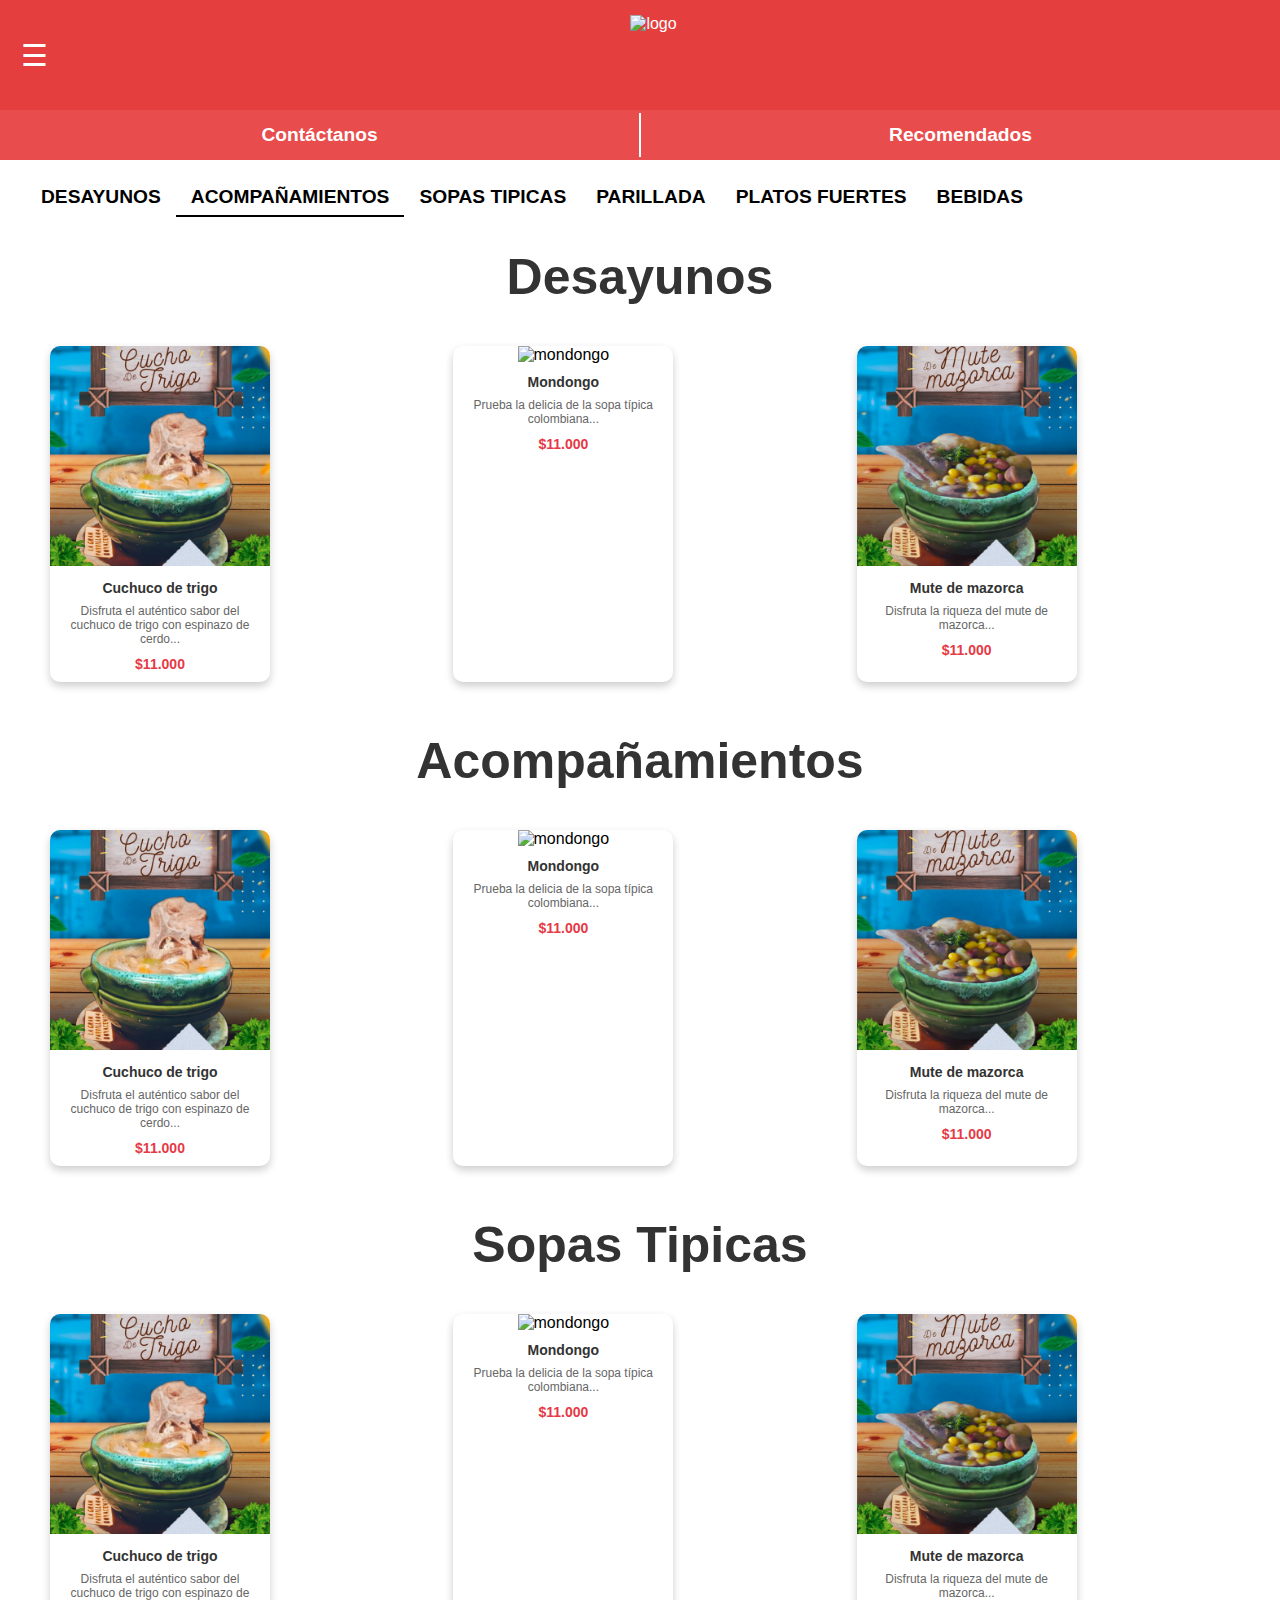
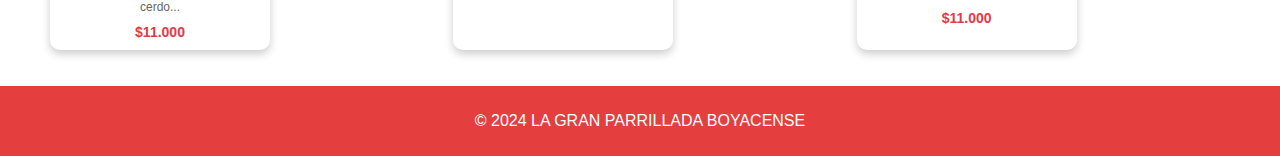
==== web menu lgpb/index.html @ fb1a9558 "Add files via upload" ====
<!DOCTYPE html>
<html lang="es">
<head>
    <meta charset="UTF-8">
    <meta name="viewport" content="width=device-width, initial-scale=1.0">
    <title>Menú LGPB</title>
    <link rel="icon" href="imagenes/fabicon.png" type="image/x-icon">
    <link rel="stylesheet" href="styles.css">
</head>
<body>

    <!-- Barra de Navegación -->
    <header>
        <nav class="navbar">
            <div class="container">
                <span class="open-menu" onclick="openNav(event)">&#x2630;</span> <!-- Icono de menú lateral -->
                <div class="logo">
                    <img src="imagenes/logo.png" alt="logo" class="logo-img">
                </div>
            </div>
        </nav>
    </header>

    <!-- Menú lateral -->
    <div id="sidebar" class="sidebar">
        <div class="logo-sidebar">
            <img src="imagenes/logo.png" alt="logo" class="logo-sidebar-img">
        </div>

        <!-- Sección de Links -->
        <div class="links-title">Links</div>
        <ul>
            <li><a href="https://maps.app.goo.gl/8dfov1Yu1R7SSENu6" target="_blank">Dónde estamos</a></li>
            <li><a href="https://www.facebook.com/lagranparrilladaboyacense/?locale=es_LA" target="_blank">Facebook</a></li>
            <li><a href="https://www.instagram.com/lagranparrilladaboyacense?igsh=b2Y5ankzb2hreWU1" target="_blank">Instagram</a></li>
        </ul>
    </div>

    <!-- Sección de Enlaces: Contáctanos y Recomendados -->
    <section class="menu-links">
        <a href="javascript:void(0)" class="menu-button" id="openContact">Contáctanos</a>
        <a href="javascript:void(0)" class="menu-button" id="openRecomendados">Recomendados</a>
    </section>

    <!-- Menú principal -->
    <main class="content">
        <div id="menu-content-principal">
            <!-- menú scrollable -->
            <div class="menu-principal">
                <div class="scrollable-menu">
                    <ul class="menu-container2">
                        <li><a href="#desayunos" class="menu-item active">Desayunos</a></li>
                        <li><a href="#acompañamientos" class="menu-item">Acompañamientos</a></li>
                        <li><a href="#sopas" class="menu-item">Sopas Tipicas</a></li>
                        <li><a href="#parrillada" class="menu-item">Parillada</a></li>
                        <li><a href="#platos fuertes" class="menu-item">Platos Fuertes</a></li>
                        <li><a href="#bebidas" class="menu-item">Bebidas</a></li>
                    </ul>
                </div>
            </div>
            <!-- Sección Desayunos -->
        <h2 id="titulo-desayunos" class="titulo">Desayunos</h2>

        <div id="desayunos" class="menu-section">
            <div class="card" data-title="Cuchuco de trigo " data-description="Disfruta el auténtico sabor del cuchuco de trigo con espinazo de cerdo, una sopa tradicional Boyacense que combina historia y calidez en cada cucharada." data-price="$11.000" data-image="https://via.placeholder.com/500">
                <img src="imagenes/cuchuco.jpg" alt="Cuchuco">
                <div class="card-content">
                    <div class="card-title">Cuchuco de trigo</div>
                    <div class="card-description">Disfruta el auténtico sabor del cuchuco de trigo con espinazo de cerdo...</div>
                    <div class="card-price">$11.000</div>
                </div>
            </div>

            <div class="card" data-title="Mondongo" data-description="Prueba la delicia de la sopa típica colombiana, el mondongo, un plato lleno de tradición y sabor que te hará sentir como en casa." data-price="$11.000" data-image="https://via.placeholder.com/500">
                <img src="imagenes/Mondongo.jpg" alt="mondongo">
                <div class="card-content">
                    <div class="card-title">Mondongo</div>
                    <div class="card-description">Prueba la delicia de la sopa típica colombiana...</div>
                    <div class="card-price">$11.000</div>
                </div>
            </div>

            <div class="card" data-title="Mute de mazorca" data-description="Disfruta la riqueza del mute de mazorca, una sopa tradicional que celebra el sabor y la textura única del maíz en cada cucharada." data-price="$11.000" data-image="https://via.placeholder.com/500">
                <img src="imagenes/mute.jpg" alt="mute">
                <div class="card-content">
                    <div class="card-title">Mute de mazorca</div>
                    <div class="card-description">Disfruta la riqueza del mute de mazorca...</div>
                    <div class="card-price">$11.000</div>
                </div>
            </div>
           
        </div>
        
         <!-- acompañamientos -->
         <h2 id="titulo-acompañamientos" class="titulo">Acompañamientos</h2>

         <div id="acompañamientos" class="menu-section">
             <div class="card" data-title="Cuchuco de trigo " data-description="Disfruta el auténtico sabor del cuchuco de trigo con espinazo de cerdo, una sopa tradicional Boyacense que combina historia y calidez en cada cucharada." data-price="$11.000" data-image="https://via.placeholder.com/500">
                 <img src="imagenes/cuchuco.jpg" alt="Cuchuco">
                 <div class="card-content">
                     <div class="card-title">Cuchuco de trigo</div>
                     <div class="card-description">Disfruta el auténtico sabor del cuchuco de trigo con espinazo de cerdo...</div>
                     <div class="card-price">$11.000</div>
                 </div>
             </div>
 
             <div class="card" data-title="Mondongo" data-description="Prueba la delicia de la sopa típica colombiana, el mondongo, un plato lleno de tradición y sabor que te hará sentir como en casa." data-price="$11.000" data-image="https://via.placeholder.com/500">
                 <img src="imagenes/Mondongo.jpg" alt="mondongo">
                 <div class="card-content">
                     <div class="card-title">Mondongo</div>
                     <div class="card-description">Prueba la delicia de la sopa típica colombiana...</div>
                     <div class="card-price">$11.000</div>
                 </div>
             </div>
 
             <div class="card" data-title="Mute de mazorca" data-description="Disfruta la riqueza del mute de mazorca, una sopa tradicional que celebra el sabor y la textura única del maíz en cada cucharada." data-price="$11.000" data-image="https://via.placeholder.com/500">
                 <img src="imagenes/mute.jpg" alt="mute">
                 <div class="card-content">
                     <div class="card-title">Mute de mazorca</div>
                     <div class="card-description">Disfruta la riqueza del mute de mazorca...</div>
                     <div class="card-price">$11.000</div>
                 </div>
             </div>
            
         </div>
        
        <!-- Sección Sopas tipicas -->
        <h2 id="titulo-sopas" class="titulo">Sopas Tipicas</h2>

        <div id="sopas" class="menu-section">
            <div class="card" data-title="Cuchuco de trigo " data-description="Disfruta el auténtico sabor del cuchuco de trigo con espinazo de cerdo, una sopa tradicional Boyacense que combina historia y calidez en cada cucharada." data-price="$11.000" data-image="https://via.placeholder.com/500">
                <img src="imagenes/cuchuco.jpg" alt="Cuchuco">
                <div class="card-content">
                    <div class="card-title">Cuchuco de trigo</div>
                    <div class="card-description">Disfruta el auténtico sabor del cuchuco de trigo con espinazo de cerdo...</div>
                    <div class="card-price">$11.000</div>
                </div>
            </div>

            <div class="card" data-title="Mondongo" data-description="Prueba la delicia de la sopa típica colombiana, el mondongo, un plato lleno de tradición y sabor que te hará sentir como en casa." data-price="$11.000" data-image="https://via.placeholder.com/500">
                <img src="imagenes/Mondongo.jpg" alt="mondongo">
                <div class="card-content">
                    <div class="card-title">Mondongo</div>
                    <div class="card-description">Prueba la delicia de la sopa típica colombiana...</div>
                    <div class="card-price">$11.000</div>
                </div>
            </div>

            <div class="card" data-title="Mute de mazorca" data-description="Disfruta la riqueza del mute de mazorca, una sopa tradicional que celebra el sabor y la textura única del maíz en cada cucharada." data-price="$11.000" data-image="https://via.placeholder.com/500">
                <img src="imagenes/mute.jpg" alt="mute">
                <div class="card-content">
                    <div class="card-title">Mute de mazorca</div>
                    <div class="card-description">Disfruta la riqueza del mute de mazorca...</div>
                    <div class="card-price">$11.000</div>
                </div>
            </div>
           
        </div>
        </div>
        
        
    </main>

    <!-- Modal de contacto -->
    <div id="contactModal" class="modal-contact">
        <div class="modal-content-contact">
            <h2>Contáctanos</h2>
            <hr>
            <h3>Nuestras Sedes</h3>
            <p id="sedeText">Sogamoso, Boyacá <span class="expand-toggle" id="toggleArrow" onclick="toggleIcons()">▶</span></p>

            <!-- Iconos que se mostrarán/ocultarán -->
            <div class="icon-row hidden-icons" id="contactIcons">
                <div class="icon-circle">
                    <a href="tel:+573124411166">
                        <img src="imagenes/telefono-icono.png" alt="Teléfono">
                    </a>
                </div>
                <div class="icon-circle">
                    <a href="https://api.whatsapp.com/send?phone=573124411166&text=Hola%2Cestoy%20interesado%20en%20la%20Aut%C3%A9ntica%20Parrillada%20Boyacense%20%F0%9F%98%80" target="_blank">
                        <img src="imagenes/WhatsApp-icono.png" alt="WhatsApp">
                    </a>
                </div>
                <div class="icon-circle">
                    <a href="https://maps.app.goo.gl/2jGe6cEArKg5Sc9e8" target="_blank">
                        <img src="imagenes/ubicacion-icono.webp" alt="Ubicación">
                    </a>
                </div>
            </div>
            <hr>
            <h3>Visítanos en nuestras redes</h3>
            <div class="icon-row">
                <div class="icon-circle">
                    <a href="https://www.instagram.com/lagranparrilladaboyacense?igsh=b2Y5ankzb2hreWU1" target="_blank">
                        <img src="imagenes/Instagram-icon.png.webp" alt="Instagram">
                    </a>
                </div>
                <div class="icon-circle">
                    <a href="https://www.facebook.com/lagranparrilladaboyacense/?locale=es_LA" target="_blank">
                        <img src="imagenes/facebook-icono.webp" alt="Facebook">
                    </a>
                </div>
                <div class="icon-circle">
                    <a href="https://lagranparrillababo.wixsite.com/lagranparrillaboy/restaurante" target="_blank">
                        <img src="imagenes/web-icono.png" alt="Web">
                    </a>
                </div>
            </div>
        </div>
    </div>

    <!-- Modal de Recomendaciones -->
    <div id="recomendadosModal" class="modal-recomendados">
        <div class="modal-content-recomendados">
            <!-- Botón de regreso y menú scrollable -->
            <div class="menu-header">
                <button class="back-button-recomendados" onclick="closeRecomendados()">&#x2039;</button>
                <div class="scrollable-menu">
                    <ul class="menu-container">
                        <li><a href="#recomendados" class="menu-item active">Nuestros recomedados</a></li>
                    </ul>
                </div>
            </div>
        

        <!-- Sección de Entradas -->
        <h2 id="titulo-entradas" class="titulo">Entradas</h2>

        <div id="recomendados" class="menu-section">
            <div class="card" data-title="Degustación de Queso Paipa" data-description="Una degustación de los mejores quesos Paipa con una variedad de acompañamientos, ideal para compartir." data-price="$12.000" data-image="https://via.placeholder.com/500">
                <img src="https://via.placeholder.com/150" alt="Degustación de Queso Paipa">
                <div class="card-content">
                    <div class="card-title">Degustación de Queso Paipa</div>
                    <div class="card-description">Disfruta de una degustación única...</div>
                    <div class="card-price">$12.000</div>
                </div>
            </div>

            <div class="card" data-title="Canapés" data-description="Tres cortes de pan con quesos importados, vegetales y frutas." data-price="$13.000" data-image="https://via.placeholder.com/500">
                <img src="https://via.placeholder.com/150" alt="Canapés">
                <div class="card-content">
                    <div class="card-title">Canapés</div>
                    <div class="card-description">Tres cortes de pan con quesos importados, vegetales y frutas...</div>
                    <div class="card-price">$13.000</div>
                </div>
            </div>

            <div class="card" data-title="Tabla de Quesos" data-description="Opción de 5 quesos: 1 fresco, 3 semi maduros y 1 maduro." data-price="$60.000" data-image="https://via.placeholder.com/500">
                <img src="https://via.placeholder.com/150" alt="Tabla de Quesos">
                <div class="card-content">
                    <div class="card-title">Tabla de Quesos</div>
                    <div class="card-description">Opción de 5 quesos...</div>
                    <div class="card-price">$60.000</div>
                </div>
            </div>
            <div class="card" data-title="Tabla de Quesos" data-description="Opción de 5 quesos: 1 fresco, 3 semi maduros y 1 maduro." data-price="$60.000" data-image="https://via.placeholder.com/500">
                <img src="https://via.placeholder.com/150" alt="Tabla de Quesos">
                <div class="card-content">
                    <div class="card-title">Tabla de Quesos</div>
                    <div class="card-description">Opción de 5 quesos...</div>
                    <div class="card-price">$60.000</div>
                </div>
            </div>
            
        </div>

        <!-- Sección Infantil -->
        <h2 id="titulo-infantil" class="titulo">Infantil</h2>

         <div id="recomendados" class="menu-section">
            <div class="card" data-title="Chitu" data-description="Volcán de filetes crocantes de pollo bañados en una divertida lava de salsas." data-price="$25.000" data-image="https://via.placeholder.com/500">
                <img src="https://via.placeholder.com/150" alt="Chitu">
                <div class="card-content">
                    <div class="card-title">Chitu</div>
                    <div class="card-description">Volcán de filetes crocantes de pollo...</div>
                    <div class="card-price">$25.000</div>
                </div>
            </div>

            <div class="card" data-title="Deditos de Queso" data-description="Deliciosos deditos de queso crocante con salsa de tomate." data-price="$15.000" data-image="https://via.placeholder.com/500">
                <img src="https://via.placeholder.com/150" alt="Deditos de Queso">
                <div class="card-content">
                    <div class="card-title">Deditos de Queso</div>
                    <div class="card-description">Deliciosos deditos de queso crocante...</div>
                    <div class="card-price">$15.000</div>
                </div>
            </div>

            <div class="card" data-title="Nuggets de Pollo" data-description="Jugosos nuggets de pollo acompañados con papas fritas." data-price="$20.000" data-image="https://via.placeholder.com/500">
                <img src="https://via.placeholder.com/150" alt="Nuggets de Pollo">
                <div class="card-content">
                    <div class="card-title">Nuggets de Pollo</div>
                    <div class="card-description">Jugosos nuggets de pollo...</div>
                    <div class="card-price">$20.000</div>
                </div>
            </div>
        </div>

        <!-- Sección Platos Fuertes -->
        <h2 id="titulo-platos fuertes" class="titulo">Platos Fuertes</h2>

        <div id="recomendados" class="menu-section">
           
            <div class="card" data-title="Costillitas a la Nativa" data-description="300 gr de costillitas de cerdo horneadas y bañadas en salsa especial." data-price="$38.000" data-image="https://via.placeholder.com/500">
                <img src="https://via.placeholder.com/150" alt="Costillitas a la Nativa">
                <div class="card-content">
                    <div class="card-title">Costillitas a la Nativa</div>
                    <div class="card-description">300 gr de costillitas de cerdo horneadas...</div>
                    <div class="card-price">$38.000</div>
                </div>
            </div>

            <div class="card" data-title="Cazuela de Mariscos" data-description="Cazuela de mariscos con sabores intensos del mar." data-price="$40.000" data-image="https://via.placeholder.com/500">
                <img src="https://via.placeholder.com/150" alt="Cazuela de Mariscos">
                <div class="card-content">
                    <div class="card-title">Cazuela de Mariscos</div>
                    <div class="card-description">Cazuela de mariscos con sabores intensos...</div>
                    <div class="card-price">$40.000</div>
                </div>
            </div>

            <div class="card" data-title="Tilapia al Queso" data-description="Tilapia a la plancha con una salsa especial de queso." data-price="$32.000" data-image="https://via.placeholder.com/500">
                <img src="https://via.placeholder.com/150" alt="Tilapia al Queso">
                <div class="card-content">
                    <div class="card-title">Tilapia al Queso</div>
                    <div class="card-description">Tilapia a la plancha con una salsa especial de queso...</div>
                    <div class="card-price">$32.000</div>
                </div>
            </div>
        </div>

        <!-- Sección Especialidades -->
        <h2 id="titulo-especialidades" class="titulo">Especialidades</h2>

        <div id="recomendados" class="menu-section">
            
            <div class="card" data-title="Papas Rusticas" data-description="Mix de papas de temporada en cascos con base de queso cheddar." data-price="$19.500" data-image="https://via.placeholder.com/500">
                <img src="https://via.placeholder.com/150" alt="Papas Rusticas">
                <div class="card-content">
                    <div class="card-title">Papas Rusticas</div>
                    <div class="card-description">Mix de papas de temporada en cascos...</div>
                    <div class="card-price">$19.500</div>
                </div>
            </div>

            <div class="card" data-title="Papas Paipanas" data-description="Mix de papas de temporada en cascos con base de queso cheddar y quesos." data-price="$28.000" data-image="https://via.placeholder.com/500">
                <img src="https://via.placeholder.com/150" alt="Papas Paipanas">
                <div class="card-content">
                    <div class="card-title">Papas Paipanas</div>
                    <div class="card-description">Mix de papas de temporada en cascos con base de queso cheddar y quesos...</div>
                    <div class="card-price">$28.000</div>
                </div>
            </div>

            <div class="card" data-title="Sándwich Gourmet" data-description="En pan artesanal, mix de vegetales, tomates marinados en aceite de oliva." data-price="$32.500" data-image="https://via.placeholder.com/500">
                <img src="https://via.placeholder.com/150" alt="Sándwich Gourmet">
                <div class="card-content">
                    <div class="card-title">Sándwich Gourmet</div>
                    <div class="card-description">En pan artesanal, mix de vegetales...</div>
                    <div class="card-price">$32.500</div>
                </div>
            </div>
        </div>
        </div>
    </div>

    <!-- Nuevo Modal para detalles de cada platillo -->
    <div id="detalleModal" class="modal-detalle">
        <div class="modal-content-detalle">
            <span class="close" onclick="closeDetalleModal()">&times;</span>
            <h2 id="modal-title">Título del Platillo</h2>
            <img id="modal-img" src="" alt="Imagen del Platillo" />
            <p id="modal-description">Descripción del platillo.</p>
            <div class="modal-price" id="modal-price">$0.00</div>
        </div>
    </div>

    <!-- Footer -->
    <footer>
        <p>&copy; 2024 LA GRAN PARRILLADA BOYACENSE</p>
    </footer>

    <!-- JavaScript -->
    <script>// Función para abrir el menú lateral
        function openNav(event) {
            event.stopPropagation(); 
            document.getElementById("sidebar").style.width = "250px";
            document.querySelector('.content').style.marginLeft = "250px";
            document.addEventListener('click', closeMenuOnClickOutside);
        }
        
        // Función para cerrar el menú lateral
        function closeNav(event) {
            event.stopPropagation(); 
            document.getElementById("sidebar").style.width = "0";
            document.querySelector('.content').style.marginLeft = "0";
            document.removeEventListener('click', closeMenuOnClickOutside);
        }
        
        // Función para cerrar el menú al hacer clic fuera
        function closeMenuOnClickOutside(event) {
            const sidebar = document.getElementById("sidebar");
            if (!sidebar.contains(event.target) && sidebar.style.width === "250px") {
                closeNav(event);
            }
        }
        
        // Evitar que el menú se cierre al hacer clic dentro de él
        document.getElementById('sidebar').addEventListener('click', function(event) {
            event.stopPropagation();
        });
        
        // Modal de contacto
        var contactModal = document.getElementById("contactModal");
        var btnContact = document.getElementById("openContact");
        
        btnContact.onclick = function() {
            contactModal.style.display = "block";
            document.getElementById("contactIcons").style.display = "none";
            document.getElementById("toggleArrow").textContent = "▶";
        }
        
        // Función para mostrar/ocultar iconos en el modal de contacto
        function toggleIcons() {
            var icons = document.getElementById("contactIcons");
            var toggleArrow = document.getElementById("toggleArrow");
        
            if (icons.style.display === "none" || icons.style.display === "") {
                icons.style.display = "flex"; 
                toggleArrow.textContent = "▼";  
            } else {
                icons.style.display = "none";  
                toggleArrow.textContent = "▶";  
            }
        }
        
        // Mostrar modal de recomendaciones
        var recomendadosModal = document.getElementById("recomendadosModal");
        var btnRecomendados = document.getElementById("openRecomendados");
        
        btnRecomendados.onclick = function() {
            recomendadosModal.style.display = "block";
        }
        
        function closeRecomendados() {
            recomendadosModal.style.display = "none";
        }
        
        window.onclick = function(event) {
            if (event.target == contactModal) {
                contactModal.style.display = "none";
            } else if (event.target == recomendadosModal) {
                recomendadosModal.style.display = "none";
            }
        };
        
        // Habilitar el desplazamiento (scrollable) en el menú de recomendaciones
        const menu = document.querySelector('.scrollable-menu');
        let isDown = false;
        let startX;
        let scrollLeft;
        
        menu.addEventListener('mousedown', (e) => {
            isDown = true;
            menu.classList.add('active');
            startX = e.pageX - menu.offsetLeft;
            scrollLeft = menu.scrollLeft;
        });
        
        menu.addEventListener('mouseleave', () => {
            isDown = false;
            menu.classList.remove('active');
        });
        
        menu.addEventListener('mouseup', () => {
            isDown = false;
            menu.classList.remove('active');
        });
        
        menu.addEventListener('mousemove', (e) => {
            if (!isDown) return;
            e.preventDefault();
            const x = e.pageX - menu.offsetLeft;
            const walk = (x - startX) * 2;
            menu.scrollLeft = scrollLeft - walk;
        });
        
        // Selecciona todos los elementos del menú de recomendaciones
        const menuItems = document.querySelectorAll('.menu-item');
        
        // Añade un evento a cada elemento del menú para que se active la clase 'active'
        menuItems.forEach(item => {
            item.addEventListener('click', function() {
                // Elimina la clase 'active' de todos los elementos
                menuItems.forEach(item => item.classList.remove('active'));
                // Añade la clase 'active' al elemento clicado
                this.classList.add('active');
            });
        });
        
        
        // Funcionalidad de Scrollspy con centrado automático del botón del menú de recomendaciones
        const sectionsSpy = document.querySelectorAll('.menu-section');
        const observerSpy = new IntersectionObserver(entries => {
            entries.forEach(entry => {
                if (entry.isIntersecting) {
                    const id = entry.target.getAttribute('id');
                    const activeMenuItem = document.querySelector(`a[href="#${id}"]`);
                    document.querySelector('.menu-item.active')?.classList.remove('active');
                    activeMenuItem.classList.add('active');
        
                    // Centrar el elemento activo en la vista del menú
                    const scrollOffset = activeMenuItem.offsetLeft - (menu.clientWidth / 2) + (activeMenuItem.clientWidth / 2);
                    menu.scrollTo({
                        left: scrollOffset,
                        behavior: 'smooth'
                    });
                }
            });
        }, {
            threshold: 0.2 // Cambia cuando el 70% de la sección es visible
        });
        
        sectionsSpy.forEach(section => observerSpy.observe(section));
        
        // Mostrar modal de detalles de platillo
        function openDetalleModal(title, description, imgSrc, price) {
            document.getElementById("modal-title").textContent = title;
            document.getElementById("modal-description").textContent = description;
            document.getElementById("modal-img").src = imgSrc;
            document.getElementById("modal-price").textContent = price;
            document.getElementById("detalleModal").style.display = "block";
        }
        
        // Función para cerrar el modal de detalle
        function closeDetalleModal() {
            document.getElementById("detalleModal").style.display = "none";
        }
        
        // Asignar eventos a las tarjetas del modal de recomendaciones
        document.querySelectorAll('.card').forEach(card => {
            card.addEventListener('click', function () {
                const title = this.dataset.title;
                const description = this.dataset.description;
                const imgSrc = this.querySelector('img').src;
                const price = this.dataset.price;
                openDetalleModal(title, description, imgSrc, price);
            });
        });
        
        // --- Copia del código para el menú principal ---
        
        // Habilitar el desplazamiento (scrollable) en el menú principal
        const menuPrincipal = document.querySelector('.scrollable-main');
        let isDownPrincipal = false;
        let startXPrincipal;
        let scrollLeftPrincipal;
        
        menuPrincipal.addEventListener('mousedown', (e) => {
            isDownPrincipal = true;
            menuPrincipal.classList.add('active');
            startXPrincipal = e.pageX - menuPrincipal.offsetLeft;
            scrollLeftPrincipal = menuPrincipal.scrollLeft;
        });
        
        menuPrincipal.addEventListener('mouseleave', () => {
            isDownPrincipal = false;
            menuPrincipal.classList.remove('active');
        });
        
        menuPrincipal.addEventListener('mouseup', () => {
            isDownPrincipal = false;
            menuPrincipal.classList.remove('active');
        });
        
        menuPrincipal.addEventListener('mousemove', (e) => {
            if (!isDownPrincipal) return;
            e.preventDefault();
            const x = e.pageX - menuPrincipal.offsetLeft;
            const walk = (x - startXPrincipal) * 2;
            menuPrincipal.scrollLeft = scrollLeftPrincipal - walk;
        });
        
        // Selecciona todos los elementos del menú principal
        const menuItemsPrincipal = document.querySelectorAll('.menu-item2');
        
        // Añade un evento a cada elemento del menú principal para que se active la clase 'active'
        menuItemsPrincipal.forEach(item => {
            item.addEventListener('click', function() {
                // Elimina la clase 'active' de todos los elementos
                menuItemsPrincipal.forEach(item => item.classList.remove('active'));
                // Añade la clase 'active' al elemento clicado
                this.classList.add('active');
            });
        });
        
        
        // Funcionalidad de Scrollspy con centrado automático del botón del menú principal
        const sectionsSpyPrincipal = document.querySelectorAll('.scrollable-main');
        const observerSpyPrincipal = new IntersectionObserver(entries => {
            entries.forEach(entry => {
                if (entry.isIntersecting) {
                    const id = entry.target.getAttribute('id');
                    const activeMenuItem = document.querySelector(`a[href="#${id}"]`);
                    document.querySelector('.menu-item.active')?.classList.remove('active');
                    activeMenuItem.classList.add('active');

        
                    // Centrar el elemento activo en la vista del menú
                    const scrollOffset = activeMenuItem.offsetLeft - (menuPrincipal.clientWidth / 2) + (activeMenuItem.clientWidth / 2);
                    menuPrincipal.scrollTo({
                        left: scrollOffset,
                        behavior: 'smooth'
                    });
                }
            });
        }, {
            threshold: 0.2
        });
        
        sectionsSpyPrincipal.forEach(section => observerSpyPrincipal.observe(section));
        </script>
</body>
</html>
---- web menu lgpb/styles.css ----
/* Estilos generales */
body {
    font-family: Arial, sans-serif;
    margin: 0;
    padding: 0;
    background-color: #ffffff;
}

h1, h2, h3, h4 {
    margin: 0;
}

a {
    text-decoration: none;
    color: inherit;
}

.container {
    display: flex;
    justify-content: center;
    align-items: center;
    padding: 1rem;
    flex-grow: 1;
}

/* Navbar */
.navbar {
    background-color: #e43e3e;
    color: white;
    padding: 5px;
    display: flex;
    justify-content: space-between;
    align-items: center;
    height: 100px;
}

.navbar .open-menu {
    font-size: 30px;
    cursor: pointer;
    color: white;
}

/* Ajustes para el logo */
.logo {
    flex-grow: 1;
    display: flex;
    justify-content: center;
    align-items: center;
}

.logo-img {
    height: 80px;
    width: auto;
}

/* Estilos del menú lateral */
.sidebar {
    height: 100%;
    width: 0;
    position: fixed;
    top: 0;
    left: 0;
    background-color: #ffffff;
    overflow-x: hidden;
    transition: 0.5s;
    padding-top: 0px;
}

.logo-sidebar {
    text-align: center;
    padding-bottom: 10px;
    background-color: #e43e3e;
    padding: 20px;
}

.logo-sidebar-img {
    width: 150px;
}

.links-title {
    text-align: center;
    font-size: 18px;
    color: #000000;
    padding: 10px 0;
    border-bottom: 1px solid #e94c4c;
    margin-bottom: 20px;
    font-weight: bold;
}

.sidebar ul {
    list-style-type: none;
    padding: 0;
}

.sidebar ul li a {
    padding: 10px 15px;
    text-decoration: none;
    font-size: 25px;
    color: rgb(0, 0, 0);
    display: block;
    transition: 0.3s;
    border-bottom: 2px solid #e94c4c;
}

.sidebar ul li a:hover {
    background-color: #575757;
}

.content {
    transition: margin-left 0.5s;
    padding: 16px;
}

/* Sección de Enlaces */
.menu-links {
    display: flex;
    width: 100%; /* Cambiado de 100vw a 100% */
    justify-content: center;
    background-color: #e94c4c;
    margin: 0;
    padding: 0;
    align-items: center;
    height: 50px;
}

.menu-button {
    flex: 1;
    text-align: center;
    color: white;
    padding: 0.7rem 0;
    font-size: 1.2rem;
    background-color: #e94c4c;
    border: none;
    cursor: pointer;
    font-weight: bold;
}

.menu-button + .menu-button {
    border-left: 2px solid white;
}

.menu-button:hover {
    background-color: #d33d3d;
}

/* ---------- ESTILOS PARA MODAL DE CONTACTO ---------- */

.modal-contact {
    display: none;
    position: fixed;
    z-index: 1;
    left: 0;
    top: 0;
    width: 100%;
    height: 100%;
    overflow: auto;
    background-color: rgba(0,0,0,0.4);
}

.modal-content-contact {
    background-color: white;
    margin: 15% auto;
    padding: 20px;
    border-radius: 10px;
    width: 90%;
    max-width: 400px;
    box-shadow: 0px 5px 15px rgba(0, 0, 0, 0.3);
    position: relative;
    text-align: center;
}

.icon-row {
    display: flex;
    justify-content: space-evenly;
    margin: 20px 0;
}

.icon-circle {
    background-color: #f1f1f1;
    border-radius: 50%;
    padding: 10px;
    width: 60px;
    height: 60px;
    display: flex;
    justify-content: center;
    align-items: center;
    cursor: pointer;
}

.icon-circle img {
    width: 30px;
    height: 30px;
}

.hidden-icons {
    display: none;
    flex-wrap: wrap;
    justify-content: space-evenly;
    margin-top: 15px;
}

.expand-toggle {
    cursor: pointer;
}

/* Estilo para el símbolo de expansión */
.expand-toggle {
    margin-left: 10px;
    cursor: pointer;
    font-size: 1.2rem;
    transition: transform 0.3s ease;
}

#toggleArrow {
    transform: rotate(90deg);  /* Cerrado */
}

#contactIcons.show + #toggleArrow {
    transform: rotate(180deg); /* Abierto */
}
/* ---------- ESTILOS PARA MODAL DE RECOMENDADOS ---------- */
.modal-recomendados {
    display: none;
    position: fixed;
    top: 0;
    width: 100%;
    height: 100%;
    margin: 0;
   background-color: rgba(0, 0, 0, 0.85);  /* Fondo negro semitransparente */
}

.modal-content-recomendados {
    background-color: white;
    margin: 0;
    padding: 0;
    width: 100%;
    height: 100%;
    max-width: 100%;
    max-height: 100vh;
    overflow-y: auto;
    overflow-x: auto;
    display: block;
}
.menu-header {
    display: flex;
    align-items: center;
    justify-content: space-between;
    background-color: white; /* Para que el menú sea visible sobre el fondo */
    width: 100%;
    margin: 0px;
    top: 0px;
    position: -webkit-sticky; /* Soporte para Safari */
    position: sticky;
    z-index: 1000; /* Asegura que esté sobre otros elementos */
    padding: 0px;
}

.back-button-recomendados {
    background: none;
    border: none;
    font-size: 2.5rem;
    padding: 10px;
    cursor: pointer;
    font-weight: bold;
    color: black; /* Flecha en color negro */
}
.menu-section {
    display: grid;
    grid-template-columns: repeat(auto-fit, minmax(220px, 1fr)); /* Las columnas se ajustarán automáticamente */
    justify-content: center; /* Centra las columnas dentro del contenedor */
    gap: 10px; /* Espacio entre las tarjetas */
    max-width: 1200px; /* Limita el ancho máximo */
    margin: 0 auto; /* Centra el contenedor horizontalmente */
    padding: 10px; /* Espacio adicional alrededor del contenedor */
}


/* Estilos del menú desplazable */
.scrollable-menu {
    width: 100%;
    overflow-x: auto;
    white-space: nowrap;
    display: flex;
    justify-content: flex-start;
    background-color: white; /* Fondo blanco */
    padding: 10px;
    z-index: 1000;
}

.menu-container {
    display: flex;
    list-style-type: none;
    padding: 0;
    margin: 0;
}

.menu-item {
    color: black;
    padding: 10px 15px;
    font-weight: bold;
    font-size: 1.2rem;
    cursor: pointer;
    text-transform: uppercase;
    border: none;
    background-color: transparent;
    position: relative;
}

.menu-item.active::after {
    content: '';
    position: absolute;
    bottom: 0;
    left: 0;
    width: 100%;
    height: 2px;
    background-color: black; /* Línea negra bajo el activo */
}

.menu-item:hover {
    color: black;
}

.scrollable-menu::-webkit-scrollbar {
    display: none;
}

/* Estilo general para las tarjetas */ 
.card {
    flex: 1 1 calc(23% - 20px); /* 23% del ancho para que quepan 4 tarjetas */
    max-width: 220px; /* Reduce el ancho máximo de las tarjetas */
    border-radius: 10px;
    overflow: hidden;
    background-color: #fff;
    box-shadow: 0 4px 8px rgba(0, 0, 0, 0.2);
    margin: 10px; /* Margen entre las tarjetas */
    font-family: 'Arial', sans-serif;
    text-align: center;
    transition: transform 0.3s;
}

.card img {
    width: 100%;
    height: auto;
    object-fit: cover;
}

.card-content {
    padding: 10px; /* Padding dentro de las tarjetas */
}

.card-title {
    font-size: 14px; /* Tamaño de la fuente del título */
    font-weight: bold;
    margin-bottom: 8px;
    color: #333;
}

.card-description {
    font-size: 12px; /* Tamaño de la fuente de la descripción */
    color: #666;
    margin-bottom: 10px;
}

.card-price {
    font-size: 14px; /* Tamaño de la fuente del precio */
    font-weight: bold;
    color: #e63946;
}

.card:hover {
    transform: translateY(-5px); /* Efecto hover */
}

/* Contenedor de las tarjetas con flexbox */
.card-container {
    display: flex;
    flex-wrap: wrap;
    justify-content: space-between; /* Asegura que las columnas se distribuyan */
    gap: 10px; /* Espacio entre las tarjetas */
}

/* Estilo para la sección de títulos */
.titulo {
    margin: 30px 0; /* Margen superior e inferior de la sección */
    font-size: 50px; /* Tamaño del título de las secciones */
    font-weight: bold;
    text-align: center;
    color: #333;
    margin-bottom: 20px; /* Espacio debajo del título */
}




/* ---------- NUEVO MODAL DE DETALLE ---------- */
.modal-detalle {
    display: none;
    position: fixed;
    z-index: 9999;
    left: 0;
    top: 0;
    width: 100%;
    height: 100%;
    overflow: auto;
    background-color: rgba(0,0,0,0.5); /* Fondo oscuro */
}

.modal-content-detalle {
    background-color: white;
    margin: 10% auto;
    padding: 20px;
    border-radius: 10px;
    width: 90%;
    max-width: 400px;
    box-shadow: 0px 5px 15px rgba(0, 0, 0, 0.3);
    text-align: center;
    position: relative;
}

.modal-content-detalle img {
    width: 70%; /* Cambiar a un 70% del ancho disponible */
    height: auto;
    margin-bottom: 20px;
}

.modal-price {
    font-size: 1.5rem;
    color: #e43e3e;
    font-weight: bold;
}


.close {
    position: absolute;
    top: 10px;
    right: 10px;
    font-size: 25px;
    font-weight: bold;
    color: #aaa;
    cursor: pointer;
}

.close:hover,
.close:focus {
    color: black;
}

/* Menú desplazable horizontal principal */
.menu-principal {
    display: flex;
    align-items: center;
    justify-content: space-between;
    background-color: white; /* Para que el menú sea visible sobre el fondo */
    width: 100%;
    margin: 0px;
    top: 0px;
    position: -webkit-sticky; /* Soporte para Safari */
    position: sticky;
    z-index: 1000; /* Asegura que esté sobre otros elementos */
    padding: 0px;
}


.scrollable-main {
    width: 100%;
    overflow-x: auto;
    white-space: nowrap;
    display: flex;
    justify-content: flex-start;
    background-color: white; /* Fondo blanco */
    padding: 10px;
    z-index: 1000;
}

.menu-container2 {
    display: flex;
    list-style-type: none;
    padding: 0;
    margin: 0;
}
.menu-section-principal {
    display: grid;
    grid-template-columns: repeat(auto-fit, minmax(220px, 1fr)); /* Las columnas se ajustarán automáticamente */
    justify-content: center; /* Centra las columnas dentro del contenedor */
    gap: 10px; /* Espacio entre las tarjetas */
    max-width: 1200px; /* Limita el ancho máximo */
    margin: 0 auto; /* Centra el contenedor horizontalmente */
    padding: 10px; /* Espacio adicional alrededor del contenedor */
}

/* Estilo para cada ítem del menú */
.menu-item2{
    color: black;
    padding: 10px 15px;
    font-weight: bold;
    font-size: 1.2rem;
    cursor: pointer;
    text-transform: uppercase;
    background-color: transparent;
    position: relative;
}


.menu-item2.active::after {
    content: '';
    position: absolute;
    bottom: 0;
    left: 0;
    width: 100%;
    height: 2px;
    background-color: black; /* Línea negra bajo el ítem activo */
}


.menuprincipal:hover {
    color: black;
}
.scrollable-main::-webkit-scrollbar {
    display: none;
}

/* --- Evitar que el menú se superponga a los modales --- */
.modal-recomendados, .modal-contact {
    z-index: 1000; /* Los modales tienen un z-index más alto */
    position: fixed;
    top: 0;
    left: 0;
    width: 100%;
    height: 100%;
    background-color: rgba(0, 0, 0, 0.85); /* Fondo semitransparente */
}



/* Footer */
footer {
    text-align: center;
    padding: 10px; /* Reducir el padding para que ocupe menos espacio */
    background-color: #e43e3e;
    color: white;
    width: 100%;
    position: auto; /* Mantener relative para no afectar otros elementos */
    bottom: 0;
    left: 0;
    height: auto; /* Asegurar que el footer no tenga un alto fijo */
    box-sizing: border-box; /* Asegura que el padding no afecte el tamaño total */
}
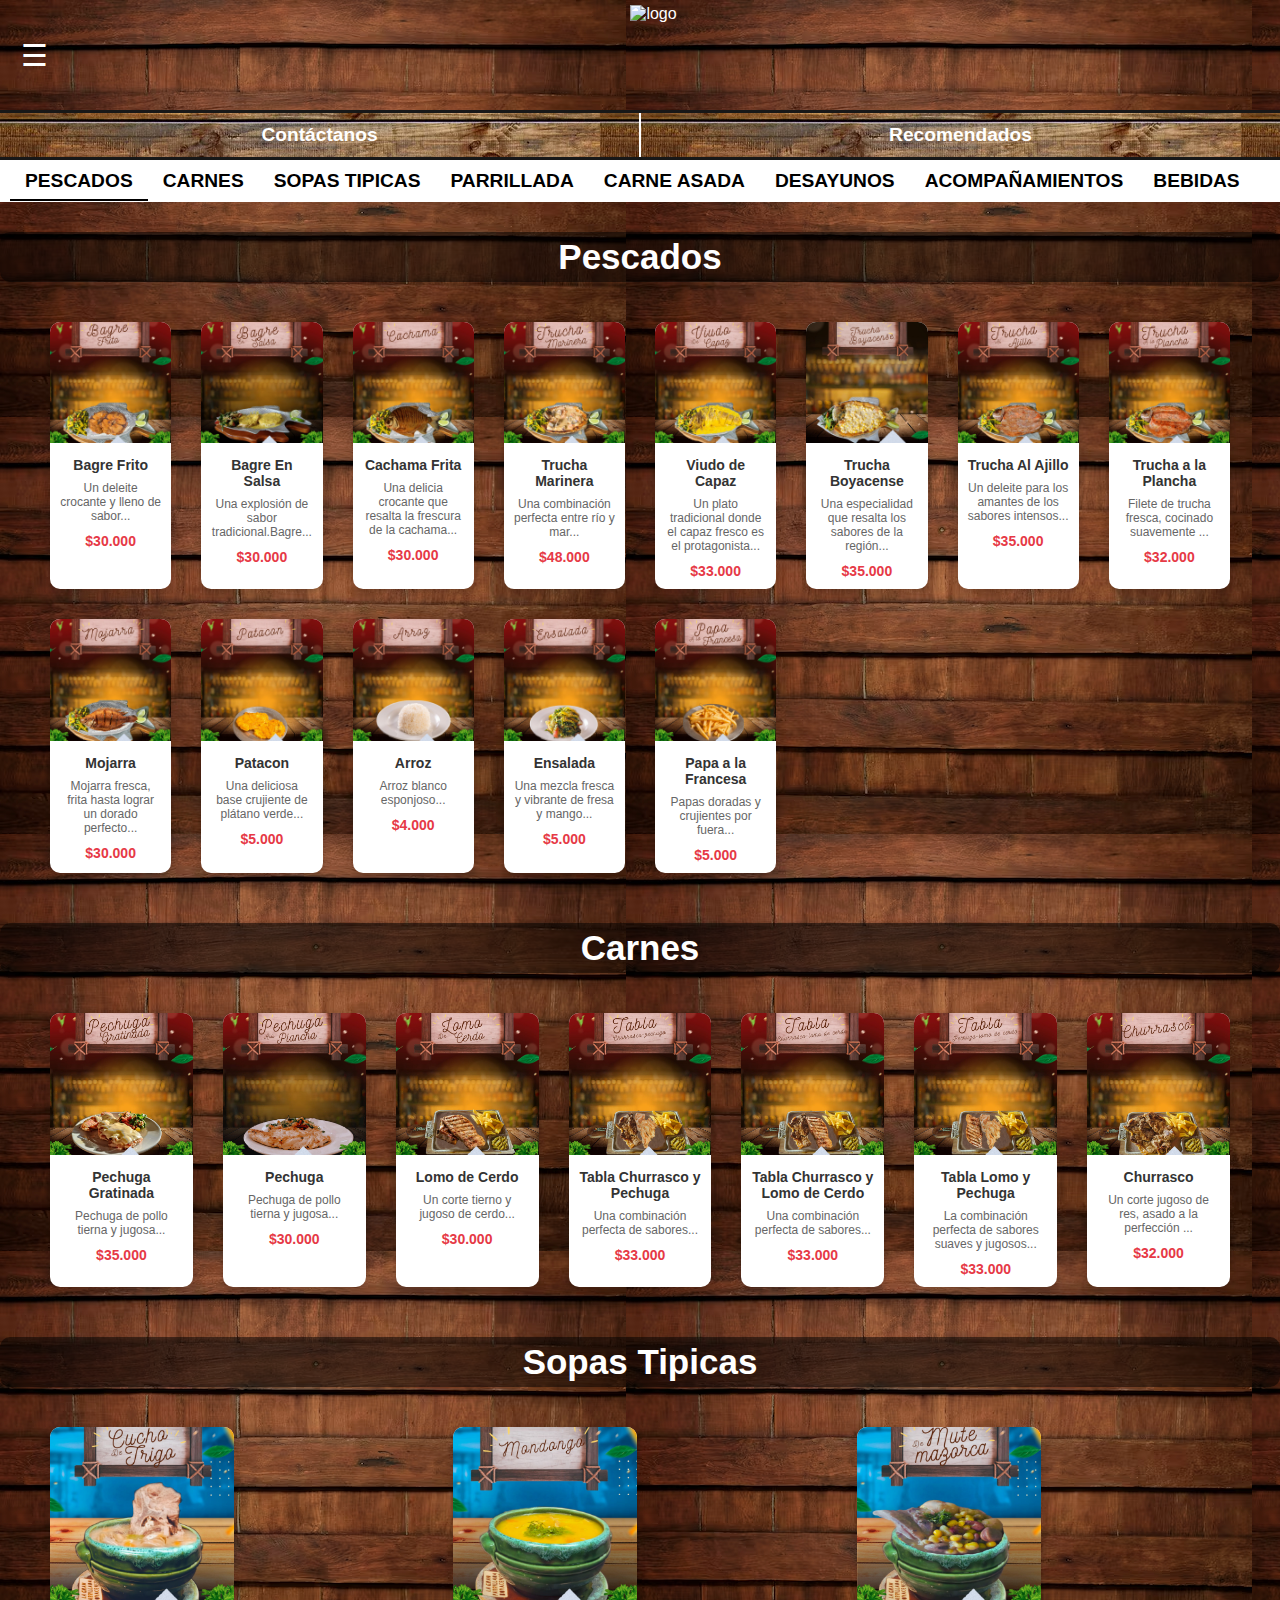
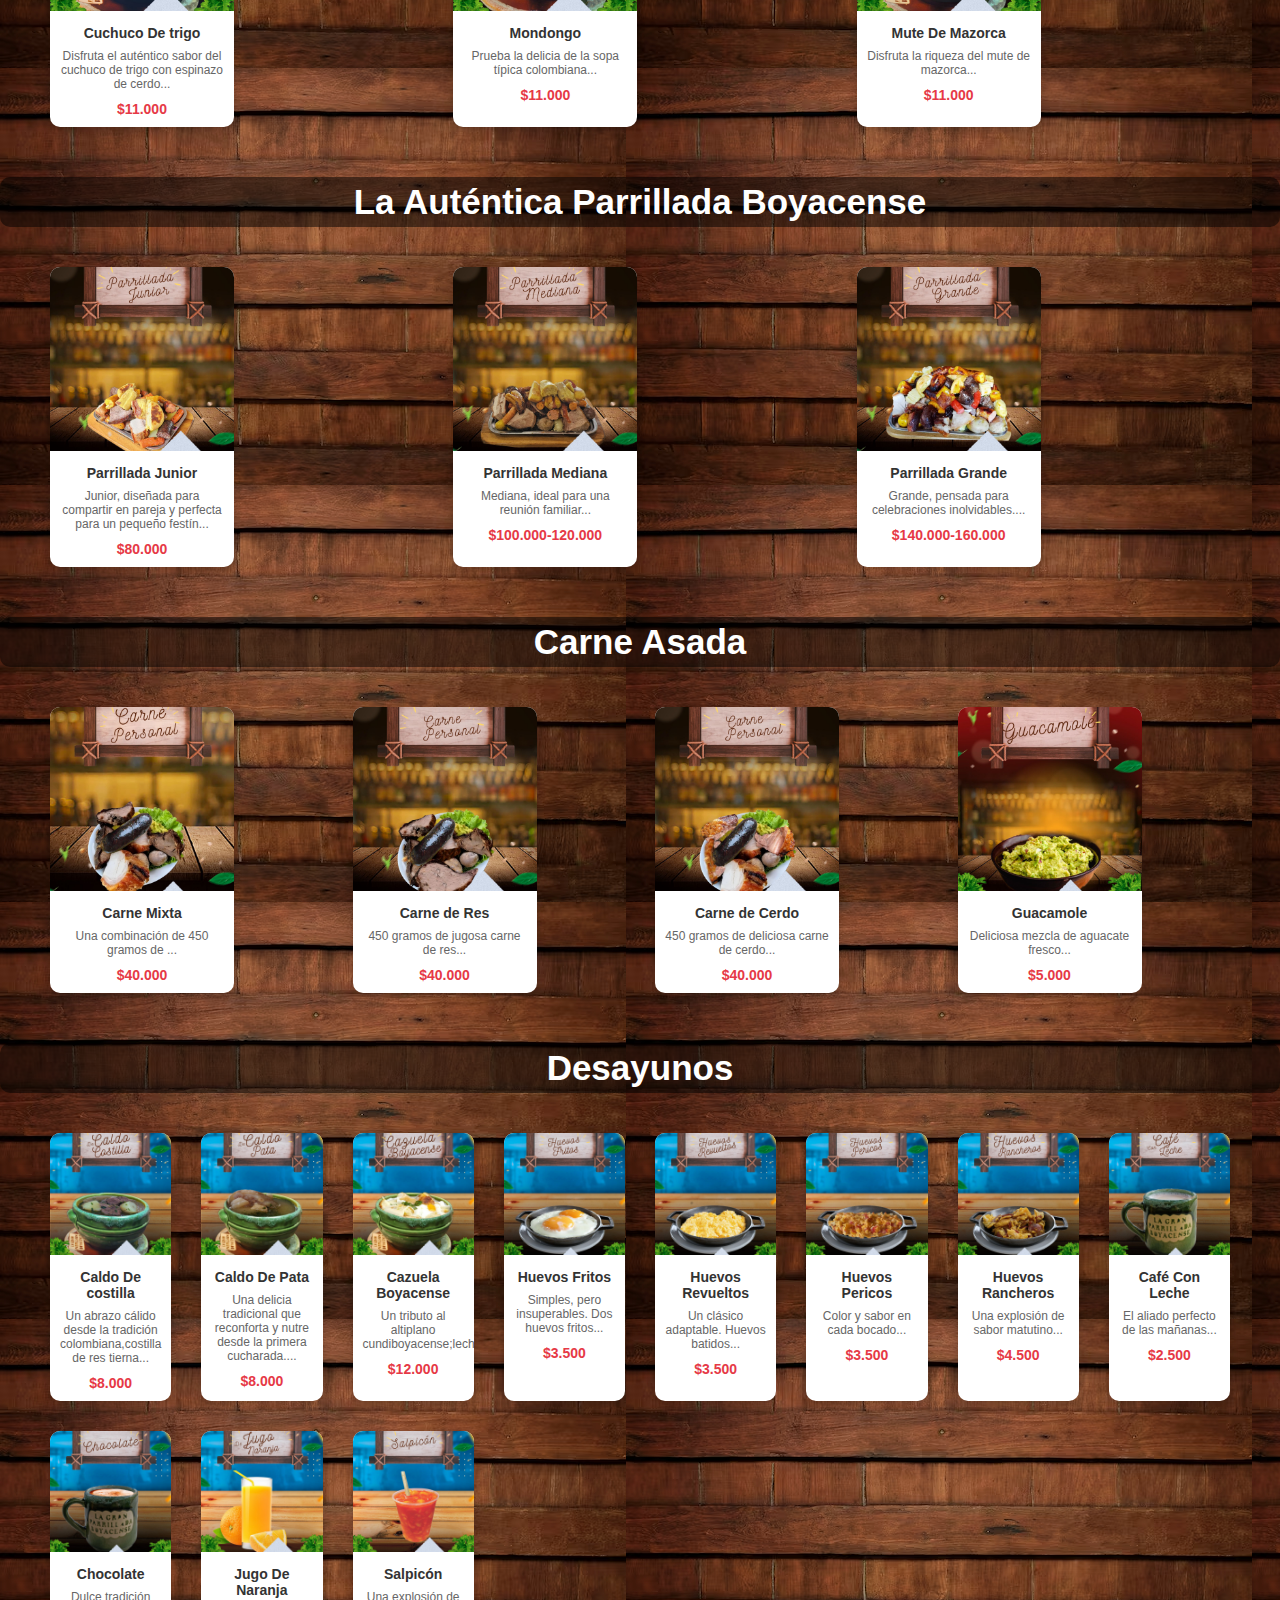
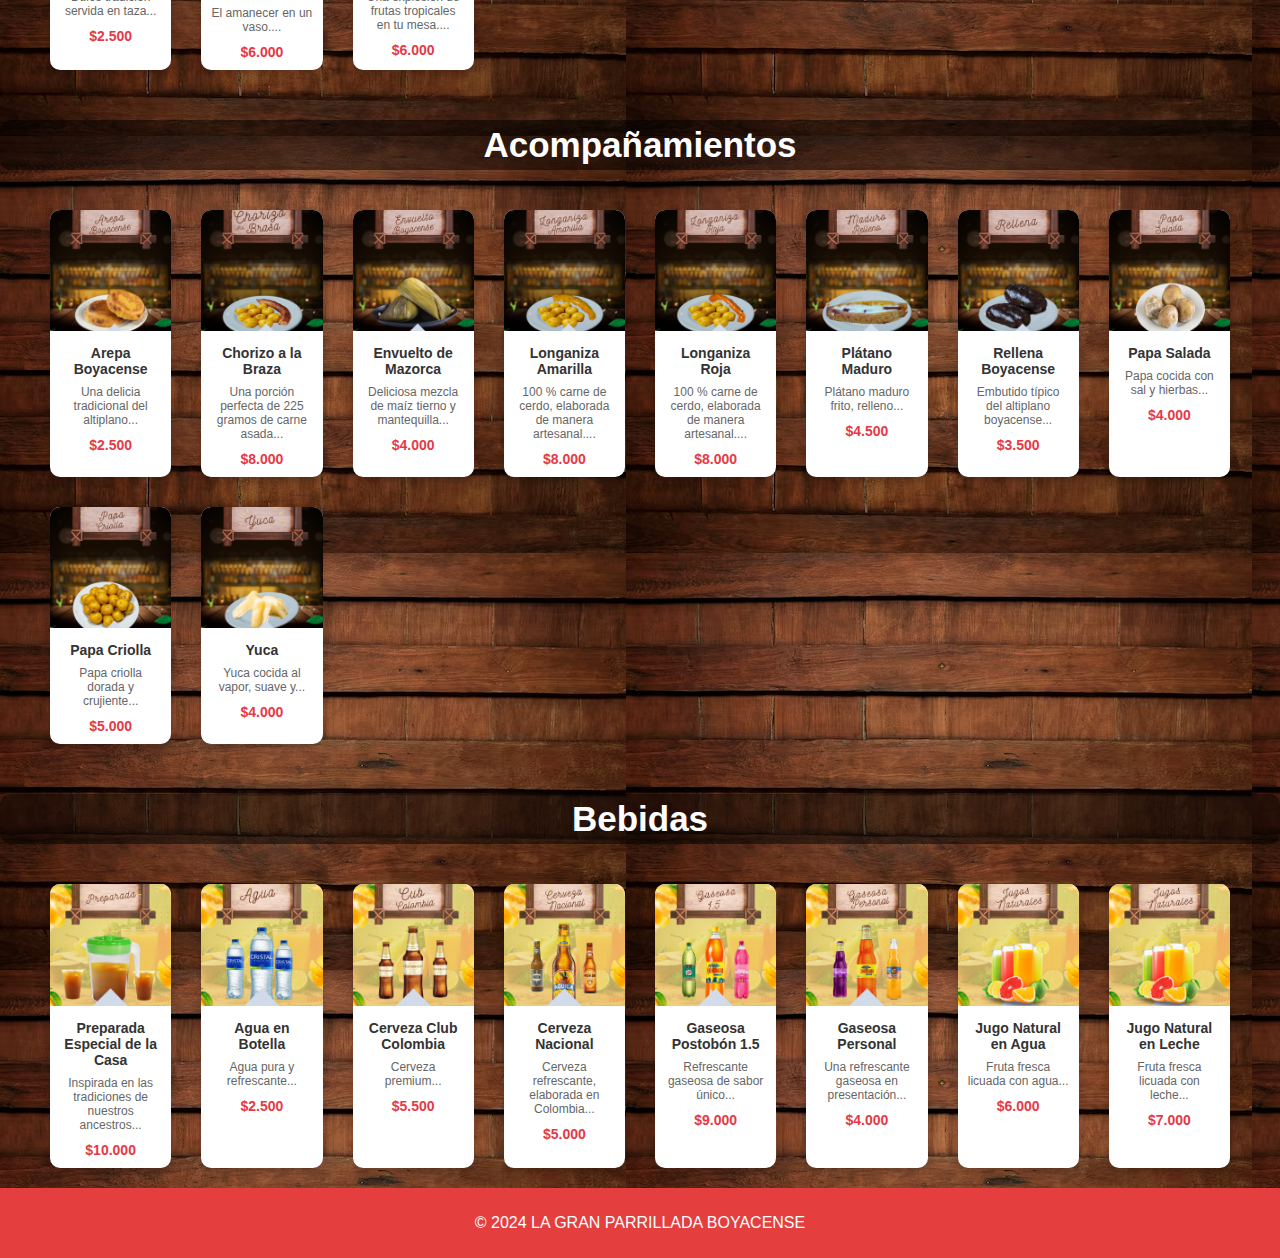
==== commit e8cb7e7e: "Add files via upload" ====
--- a/web menu lgpb/index.html
+++ b/web menu lgpb/index.html
@@ -23,6 +23,7 @@
 
     <!-- Menú lateral -->
     <div id="sidebar" class="sidebar">
+        <button class="close-btn" onclick="closeNav(event)">×</button>
         <div class="logo-sidebar">
             <img src="imagenes/logo.png" alt="logo" class="logo-sidebar-img">
         </div>
@@ -43,36 +44,248 @@
     </section>
 
     <!-- Menú principal -->
-    <main class="content">
+   
         <div id="menu-content-principal">
             <!-- menú scrollable -->
             <div class="menu-principal">
-                <div class="scrollable-menu">
-                    <ul class="menu-container2">
-                        <li><a href="#desayunos" class="menu-item active">Desayunos</a></li>
-                        <li><a href="#acompañamientos" class="menu-item">Acompañamientos</a></li>
-                        <li><a href="#sopas" class="menu-item">Sopas Tipicas</a></li>
-                        <li><a href="#parrillada" class="menu-item">Parillada</a></li>
-                        <li><a href="#platos fuertes" class="menu-item">Platos Fuertes</a></li>
-                        <li><a href="#bebidas" class="menu-item">Bebidas</a></li>
-                    </ul>
-                </div>
-            </div>
-            <!-- Sección Desayunos -->
-        <h2 id="titulo-desayunos" class="titulo">Desayunos</h2>
-
-        <div id="desayunos" class="menu-section">
-            <div class="card" data-title="Cuchuco de trigo " data-description="Disfruta el auténtico sabor del cuchuco de trigo con espinazo de cerdo, una sopa tradicional Boyacense que combina historia y calidez en cada cucharada." data-price="$11.000" data-image="https://via.placeholder.com/500">
-                <img src="imagenes/cuchuco.jpg" alt="Cuchuco">
-                <div class="card-content">
-                    <div class="card-title">Cuchuco de trigo</div>
+                <div class="menu-header">
+                    <div class="scrollable-menu">
+                        <ul class="menu-container">
+                            <li><a href="#pescados" class="menu-item active">Pescados</a></li>
+                            <li><a href="#plancha" class="menu-item">Carnes</a></li>
+                            <li><a href="#sopas" class="menu-item">Sopas Tipicas</a></li>
+                            <li><a href="#parrillada" class="menu-item">Parrillada</a></li>    
+                            <li><a href="#carnes" class="menu-item">Carne Asada</a></li>
+                            <li><a href="#desayunos" class="menu-item ">Desayunos</a></li>
+                            <li><a href="#acompañamientos" class="menu-item">Acompañamientos</a></li>
+                            <li><a href="#bebidas" class="menu-item">Bebidas</a></li>
+                        </ul>
+                    </div>
+                </div>
+                
+            </div>
+            <!-- Sección Pescados -->
+         <h2 id="titulo-pescados" class="titulo">Pescados</h2>
+
+         <div id="pescados" class="menu-section">
+            
+            <div class="card" data-title="Bagre Frito " data-description="Un deleite crocante y lleno de sabor. Filetes de bagre fresco, fritos hasta lograr una textura dorada y crujiente por fuera, pero jugosos por dentro. Acompañado de arroz esponjoso, papas a la francesa doradas y una ensalada dulce de fresa que equilibra cada bocado con un toque fresco y ligero." data-price="$30.000" data-image="https://via.placeholder.com/500">
+               <img src="imagenes/Fotos de platos/Plancha/Bagre frito_.jpg" alt="Bagre Frito">
+               <div class="card-content">
+                   <div class="card-title">Bagre Frito </div>
+                   <div class="card-description">Un deleite crocante y lleno de sabor...</div>
+                   <div class="card-price">$30.000</div>
+               </div>
+           </div>
+   
+           <div class="card" data-title="Bagre En Salsa" data-description="Una explosión de sabor tradicional.Bagre fresco cocido en una salsa con especias, cebolla, y tomate, que realza su textura tierna y jugosa. Acompañado de arroz esponjoso, papas a la francesa doradas y una ensalada dulce de fresa que aporta un toque fresco y equilibrado a este plato reconfortante." data-price="$30.000" data-image="https://via.placeholder.com/500">
+               <img src="imagenes/Fotos de platos/Plancha/Bagre en salsa_.jpg" alt="Bagre En Salsa">
+               <div class="card-content">
+                   <div class="card-title">Bagre En Salsa</div>
+                   <div class="card-description">Una explosión de sabor tradicional.Bagre...</div>
+                   <div class="card-price">$30.000</div>
+               </div>
+           </div>
+   
+           <div class="card" data-title="Cachama Frita" data-description="Una delicia crocante que resalta la frescura de la cachama, frita hasta lograr un equilibrio perfecto entre textura crujiente y suavidad interior. Este plato se sirve con arroz esponjoso, papas a la francesa y una ensalada dulce de fresa, que aportan un balance ideal entre lo clásico y lo fresco." data-price="$30.000" data-image="https://via.placeholder.com/500">
+               <img src="imagenes/Fotos de platos/Plancha/Cachama_.jpg" alt="Cachama Frita">
+               <div class="card-content">
+                   <div class="card-title">Cachama Frita</div>
+                   <div class="card-description">Una delicia crocante que resalta la frescura de la cachama...</div>
+                   <div class="card-price">$30.000</div>
+               </div>
+           </div>
+           
+           <div class="card" data-title="Trucha Marinera" data-description="Una combinación perfecta entre río y mar. Filete de trucha fresca bañado en una cremosa salsa marinera preparada con frutos del mar que intensifican su sabor. Acompañada de arroz esponjoso, papas a la francesa crujientes y una ensalada dulce de fresa que añade un toque fresco y ligero a este plato irresistible." data-price="$48.000" data-image="https://via.placeholder.com/500">
+               <img src="imagenes/Fotos de platos/Plancha/Trucha marinera.jpg" alt="Trucha Marinera">
+               <div class="card-content">
+                   <div class="card-title">Trucha Marinera</div>
+                   <div class="card-description">Una combinación perfecta entre río y mar...</div>
+                   <div class="card-price">$48.000</div>
+               </div>
+           </div>
+
+           <div class="card" data-title="Viudo de Capaz" data-description="Un plato tradicional donde el capaz fresco es el protagonista, cocido lentamente en un sudado sencillo pero lleno de sabor, con especias y hierbas que resaltan su frescura. Servido con arroz esponjoso, papas a la francesa doradas y una ensalada dulce de fresa, es una opción auténtica y deliciosa para disfrutar lo mejor de la cocina regional." data-price="$33.000" data-image="https://via.placeholder.com/500">
+               <img src="imagenes/Fotos de platos/Plancha/Viudo de capaz.jpg" alt="Viudo de Capaz">
+               <div class="card-content">
+                   <div class="card-title">Viudo de Capaz</div>
+                   <div class="card-description">Un plato tradicional donde el capaz fresco es el protagonista...</div>
+                   <div class="card-price">$33.000</div>
+               </div>
+           </div>
+
+           <div class="card" data-title="Trucha Boyacense" data-description="Una especialidad que resalta los sabores de la región.Filete de trucha fresca, bañado en una suave y cremosa salsa de mazorca que aporta un toque dulce y reconfortante. Acompañada de arroz esponjoso, papas a la francesa doradas y una ensalada dulce de fresa, esta creación combina tradición y creatividad en cada bocado." data-price="$35.000" data-image="https://via.placeholder.com/500">
+               <img src="imagenes/Fotos de platos/Plancha/Trucha boyacense .jpg" alt="Trucha Boyacense">
+               <div class="card-content">
+                   <div class="card-title">Trucha Boyacense</div>
+                   <div class="card-description">Una especialidad que resalta los sabores de la región...</div>
+                   <div class="card-price">$35.000</div>
+               </div>
+           </div>
+
+           <div class="card" data-title="Trucha Al Ajillo" data-description="Un deleite para los amantes de los sabores intensos.Filete de trucha fresca cubierto con una exquisita salsa de ajo, cremosa y llena de aroma. Este plato se sirve con arroz esponjoso, papas a la francesa crujientes y una ensalada dulce de fresa que aporta frescura y equilibrio. Una combinación perfecta para disfrutar de un toque refinado en cada bocado." data-price="$35.000" data-image="https://via.placeholder.com/500">
+               <img src="imagenes/Fotos de platos/Plancha/Trucha al ajillo_.jpg" alt="Trucha Al Ajillo">
+               <div class="card-content">
+                   <div class="card-title">Trucha Al Ajillo</div>
+                   <div class="card-description">Un deleite para los amantes de los sabores intensos...</div>
+                   <div class="card-price">$35.000</div>
+               </div>
+           </div>
+
+           <div class="card" data-title="Trucha a la Plancha" data-description="Filete de trucha fresca, cocinado suavemente a la plancha para resaltar su sabor natural y textura perfecta. Acompañado de arroz esponjoso, papas a la francesa crujientes y una ensalada dulce de fresa." data-price="$32.000" data-image="https://via.placeholder.com/500">
+               <img src="imagenes/Fotos de platos/Plancha/Trucha a la plancha.jpg" alt="Trucha a la Plancha">
+               <div class="card-content">
+                   <div class="card-title">Trucha a la Plancha</div>
+                   <div class="card-description">Filete de trucha fresca, cocinado suavemente ...</div>
+                   <div class="card-price">$32.000</div>
+               </div>
+           </div>
+
+            <div class="card" data-title="Mojarra" data-description="Mojarra fresca, frita hasta lograr un dorado perfecto y una textura crujiente por fuera, tierna y jugosa por dentro. Acompañada de arroz esponjoso, papas a la francesa crujientes y una ensalada dulce de fresa para un equilibrio de sabores." data-price="$30.000" data-image="https://via.placeholder.com/500">
+               <img src="imagenes/Fotos de platos/Plancha/Mojarra.jpg" alt="Mojarra">
+               <div class="card-content">
+                   <div class="card-title">Mojarra</div>
+                   <div class="card-description">Mojarra fresca, frita hasta lograr un dorado perfecto...</div>
+                   <div class="card-price">$30.000</div>
+               </div>
+           </div>
+
+
+            <div class="card" data-title="Patacon" data-description="Una deliciosa base crujiente de plátano verde, dorado a la perfección." data-price="$5.000" data-image="https://via.placeholder.com/500">
+                <img src="imagenes/Fotos de platos/Plancha/Patacon.jpg" alt="Patacon">
+                <div class="card-content">
+                    <div class="card-title">Patacon</div>
+                    <div class="card-description">Una deliciosa base crujiente de plátano verde...</div>
+                    <div class="card-price">$5.000</div>
+                </div>
+            </div>
+
+            <div class="card" data-title="Arroz" data-description="Arroz blanco esponjoso, cocido a la perfección para acompañar tus platos favoritos o disfrutarlo por sí solo. " data-price="$4.000" data-image="https://via.placeholder.com/500">
+                <img src="imagenes/Fotos de platos/Plancha/Arroz.jpg" alt="Arroz">
+                <div class="card-content">
+                    <div class="card-title">Arroz</div>
+                    <div class="card-description">Arroz blanco esponjoso...</div>
+                    <div class="card-price">$4.000</div>
+                </div>
+            </div>
+
+            <div class="card" data-title="Ensalada" data-description="Una mezcla fresca y vibrante de fresa y mango, cortados en trozos perfectos para resaltar su dulzura natural. Un acompañamiento ligero y refrescante que aporta un toque tropical a cualquier comida." data-price="$5.000" data-image="https://via.placeholder.com/500">
+                <img src="imagenes/Fotos de platos/Plancha/Ensalada.jpg" alt="Ensalada">
+                <div class="card-content">
+                    <div class="card-title">Ensalada</div>
+                    <div class="card-description">Una mezcla fresca y vibrante de fresa y mango...</div>
+                    <div class="card-price">$5.000</div>
+                </div>
+            </div>
+
+            <div class="card" data-title="Papa a la Francesa" data-description="Papas doradas y crujientes por fuera, suaves por dentro, preparadas a la perfección. El acompañamiento clásico que siempre satisface." data-price="$3.500" data-image="https://via.placeholder.com/500">
+                <img src="imagenes/Fotos de platos/Plancha/Papa francesa.jpg" alt="Papa a la Francesa">
+                <div class="card-content">
+                    <div class="card-title">Papa a la Francesa</div>
+                    <div class="card-description">Papas doradas y crujientes por fuera...</div>
+                    <div class="card-price">$5.000</div>
+                </div>
+            </div>
+
+
+            
+
+           
+         </div>
+         <!-- Sección Sopas tipicas -->
+         <h2 id="titulo-carnes" class="titulo">Carnes</h2>
+
+         <div id="plancha" class="menu-section">
+            
+            <div class="card" data-title="Pechuga Gratinada" data-description="Pechuga de pollo tierna cubierta con una capa de queso fundido y dorado al horno, que aporta un toque cremoso y lleno de sabor. Acompañada de arroz esponjoso, papas a la francesa crujientes y una ensalada dulce de fresa para un equilibrio perfecto en cada bocado." data-price="$35.000" data-image="https://via.placeholder.com/500">
+                <img src="imagenes/Fotos de platos/Plancha/Pechuga gratinada.jpg" alt="Pechuga Gratinada">
+                <div class="card-content">
+                    <div class="card-title">Pechuga Gratinada</div>
+                    <div class="card-description">Pechuga de pollo tierna y jugosa...</div>
+                    <div class="card-price">$35.000</div>
+                </div>
+            </div>
+
+            <div class="card" data-title="Pechuga" data-description="Pechuga de pollo tierna y jugosa, asada a la perfección para resaltar su sabor natural y ligero. Servida con arroz esponjoso, papas a la francesa crujientes y una ensalada dulce de fresa que complementa este plato saludable y delicioso." data-price="$30.000" data-image="https://via.placeholder.com/500">
+                <img src="imagenes/Fotos de platos/Plancha/Pechuga_.jpg" alt="Pechuga">
+                <div class="card-content">
+                    <div class="card-title">Pechuga</div>
+                    <div class="card-description">Pechuga de pollo tierna y jugosa...</div>
+                    <div class="card-price">$30.000</div>
+                </div>
+            </div>
+
+            <div class="card" data-title="Lomo de Cerdo" data-description="Un corte tierno y jugoso de cerdo, cocinado a la perfección para resaltar su sabor natural. Acompañado de arroz esponjoso, papas a la francesa crujientes y una ensalada dulce de fresa." data-price="$30.000" data-image="https://via.placeholder.com/500">
+                <img src="imagenes/Fotos de platos/Plancha/Lomo de cerdo_.jpg" alt="Lomo de Cerdo">
+                <div class="card-content">
+                    <div class="card-title">Lomo de Cerdo</div>
+                    <div class="card-description">Un corte tierno y jugoso de cerdo...</div>
+                    <div class="card-price">$30.000</div>
+                </div>
+            </div>
+
+            <div class="card" data-title="Tabla Churrasco y Pechuga" data-description="Una combinación perfecta de sabores. Jugoso churrasco de res y tierna pechuga de pollo asada, servidos juntos para quienes buscan lo mejor de ambos mundos. Acompañada de arroz esponjoso, papas a la francesa crujientes y una ensalada dulce de fresa que complementan este festín cargado de sabor." data-price="$33.000" data-image="https://via.placeholder.com/500">
+               <img src="imagenes/Fotos de platos/Plancha/Tabla churrasco-pechuga.jpg" alt="Tabla Churrasco y Pechuga">
+               <div class="card-content">
+                   <div class="card-title">Tabla Churrasco y Pechuga</div>
+                   <div class="card-description">Una combinación perfecta de sabores...</div>
+                   <div class="card-price">$33.000</div>
+               </div>
+           </div>
+
+           <div class="card" data-title="Tabla Churrasco y Lomo de Cerdo" data-description="Una dupla irresistible.Jugoso churrasco de res y tierno lomo de cerdo, servidos en una combinación que resalta lo mejor de cada corte. Acompañada de arroz esponjoso, papas a la francesa crujientes y una ensalada dulce de fresa para completar esta experiencia gastronómica." data-price="$33.000" data-image="https://via.placeholder.com/500">
+            <img src="imagenes/Fotos de platos/Plancha/Tabla churrasco-lomo.jpg" alt="Tabla Churrasco y Lomo de Cerdo">
+            <div class="card-content">
+                <div class="card-title">Tabla Churrasco y Lomo de Cerdo</div>
+                <div class="card-description">Una combinación perfecta de sabores...</div>
+                <div class="card-price">$33.000</div>
+            </div>
+           </div>
+
+
+            <div class="card" data-title="Tabla Lomo y Pechuga" data-description="La combinación perfecta de sabores suaves y jugosos: tierno lomo de cerdo y pechuga de pollo asada, servidos en un solo plato. Acompañada de arroz esponjoso, papas a la francesa crujientes y una ensalada dulce de fresa para disfrutar de un equilibrio ideal de texturas y sabores." data-price="$33.000" data-image="https://via.placeholder.com/500">
+             <img src="imagenes/Fotos de platos/Plancha/Tabla pechuga-lomo.jpg" alt="Tabla Lomo y Pechuga">
+              <div class="card-content">
+                <div class="card-title">Tabla Lomo y Pechuga</div>
+                <div class="card-description">La combinación perfecta de sabores suaves y jugosos...</div>
+                <div class="card-price">$33.000</div>
+              </div>
+            </div>
+
+            <div class="card" data-title="Churrasco" data-description="Un corte jugoso de res, asado a la perfección para resaltar su sabor y ternura. Servido con arroz esponjoso, papas a la francesa doradas y una ensalada dulce de fresa que aporta un contraste fresco y ligero. Un plato clásico que nunca pasa de moda." data-price="$32.000" data-image="https://via.placeholder.com/500">
+                <img src="imagenes/Fotos de platos/Plancha/Churrasco_.jpg" alt="Churrasco">
+                <div class="card-content">
+                    <div class="card-title">Churrasco</div>
+                    <div class="card-description">Un corte jugoso de res, asado a la perfección ...</div>
+                    <div class="card-price">$32.000</div>
+                </div>
+            </div>
+
+            
+
+            
+           
+           
+        </div>
+
+         
+        
+        
+         <!-- Sección Sopas tipicas -->
+         <h2 id="titulo-sopas" class="titulo">Sopas Tipicas</h2>
+
+         <div id="sopas" class="menu-section">
+            <div class="card" data-title="Cuchuco De Trigo " data-description="Disfruta el auténtico sabor del cuchuco de trigo con espinazo de cerdo, una sopa tradicional Boyacense que combina historia y calidez en cada cucharada." data-price="$11.000" data-image="https://via.placeholder.com/500">
+                <img src="imagenes/Fotos de platos/Sopas típicas/cuchuco.jpg" alt="Cuchuco">
+                <div class="card-content">
+                    <div class="card-title">Cuchuco De trigo</div>
                     <div class="card-description">Disfruta el auténtico sabor del cuchuco de trigo con espinazo de cerdo...</div>
                     <div class="card-price">$11.000</div>
                 </div>
             </div>
 
             <div class="card" data-title="Mondongo" data-description="Prueba la delicia de la sopa típica colombiana, el mondongo, un plato lleno de tradición y sabor que te hará sentir como en casa." data-price="$11.000" data-image="https://via.placeholder.com/500">
-                <img src="imagenes/Mondongo.jpg" alt="mondongo">
+                <img src="imagenes/Fotos de platos/Sopas típicas/mondongo.jpg" alt="mondongo">
                 <div class="card-content">
                     <div class="card-title">Mondongo</div>
                     <div class="card-description">Prueba la delicia de la sopa típica colombiana...</div>
@@ -81,85 +294,376 @@
             </div>
 
             <div class="card" data-title="Mute de mazorca" data-description="Disfruta la riqueza del mute de mazorca, una sopa tradicional que celebra el sabor y la textura única del maíz en cada cucharada." data-price="$11.000" data-image="https://via.placeholder.com/500">
-                <img src="imagenes/mute.jpg" alt="mute">
-                <div class="card-content">
-                    <div class="card-title">Mute de mazorca</div>
+                <img src="imagenes/Fotos de platos/Sopas típicas/mute.jpg" alt="mute">
+                <div class="card-content">
+                    <div class="card-title">Mute De Mazorca</div>
                     <div class="card-description">Disfruta la riqueza del mute de mazorca...</div>
                     <div class="card-price">$11.000</div>
                 </div>
             </div>
+           
            
         </div>
-        
+        <!-- Parrillada -->
+        <h2 id="titulo-parrillada" class="titulo">La Auténtica Parrillada Boyacense</h2>
+        <div id="parrillada" class="menu-section">
+           <div class="card" data-title="Parrillada Junior " data-description="Un festín irresistible que celebra los sabores del altiplano cundiboyacense. Esta experiencia gastronómica incluye jugosos cortes de carne de res y cerdo, longaniza amarilla, longaniza roja, y chorizo  100% de carne de cerdo artesanal, y la tradicional rellena. Acompañada de arepa boyacense, envuelto de queso y bocadillo, plátano maduro, papa criolla, papa salada, yuca sudada y guacamole fresco." data-price="$80.000" data-image="https://via.placeholder.com/500">
+               <img src="imagenes/Fotos de platos/Parrillada/Parrillada junior_.jpg" alt="Cuchuco">
+               <div class="card-content">
+                   <div class="card-title">Parrillada Junior</div>
+                   <div class="card-description">Junior, diseñada para compartir en pareja y perfecta para un pequeño festín...</div>
+                   <div class="card-price">$80.000</div>
+               </div>
+           </div>
+   
+           <div class="card" data-title="Parrillada Mediana" data-description="Un festín irresistible que celebra los sabores del altiplano cundiboyacense. Esta experiencia gastronómica incluye jugosos cortes de carne de res y cerdo, longaniza amarilla, longaniza roja, y chorizo  100% de carne de cerdo artesanal, y la tradicional rellena. Acompañada de arepa boyacense, envuelto de queso y bocadillo, plátano maduro, papa criolla, papa salada, yuca sudada y guacamole fresco." data-price="$100.000-120.00" data-image="https://via.placeholder.com/500">
+               <img src="imagenes/Fotos de platos/Parrillada/Parrillada mediana_.jpg" alt="Parrillada mediana">
+               <div class="card-content">
+                   <div class="card-title">Parrillada Mediana</div>
+                   <div class="card-description">Mediana, ideal para una reunión familiar...</div>
+                   <div class="card-price">$100.000-120.000</div>
+               </div>
+           </div>
+   
+           <div class="card" data-title="Parrillada Grande" data-description="Un festín irresistible que celebra los sabores del altiplano cundiboyacense. Esta experiencia gastronómica incluye jugosos cortes de carne de res y cerdo, longaniza amarilla, longaniza roja, y chorizo  100% de carne de cerdo artesanal, y la tradicional rellena. Acompañada de arepa boyacense, envuelto de queso y bocadillo, plátano maduro, papa criolla, papa salada, yuca sudada y guacamole fresco." data-price="$140.000-160.00" data-image="https://via.placeholder.com/500">
+               <img src="imagenes/Fotos de platos/Parrillada/Parrillada grande_.jpg" alt="Parrillada grande">
+               <div class="card-content">
+                   <div class="card-title">Parrillada Grande</div>
+                   <div class="card-description">Grande, pensada para celebraciones inolvidables....</div>
+                   <div class="card-price">$140.000-160.000</div>
+               </div>
+           </div>
+        </div>
+    
+         <!-- carnes asada-->
+         <h2 id="titulo-carnes" class="titulo">Carne Asada</h2>
+         <div id="carnes" class="menu-section">
+            <div class="card" data-title="Carne Mixta" data-description="Una combinación de 450 gramos de carne de res y cerdo, acompañada de rellena tradicional, papa salada, yuca sudada y guacamole fresco. Perfecto para quienes no quieren elegir y prefieren lo mejor de ambos sabores." data-price="$40.000" data-image="https://via.placeholder.com/500">
+                <img src="imagenes/Fotos de platos/Carnes/Carne personal_.jpg" alt="Carne Mixta">
+                <div class="card-content">
+                    <div class="card-title">Carne Mixta</div>
+                    <div class="card-description">Una combinación de 450 gramos de ...</div>
+                    <div class="card-price">$40.000</div>
+                </div>
+            </div>
+    
+            <div class="card" data-title="Carne de Res" data-description="450 gramos de jugosa carne de res, acompañada de rellena tradicional, papa salada, yuca sudada y guacamole fresco. Un plato completo y lleno de sabor auténtico." data-price="$40.000" data-image="https://via.placeholder.com/500">
+                <img src="imagenes/Fotos de platos/Carnes/Carne res .jpg" alt="Carne de Res">
+                <div class="card-content">
+                    <div class="card-title">Carne de Res</div>
+                    <div class="card-description">450 gramos de jugosa carne de res...</div>
+                    <div class="card-price">$40.000</div>
+                </div>
+            </div>
+
+            <div class="card" data-title="Carne de Cerdo" data-description="450 gramos de deliciosa carne de cerdo, acompañada de rellena tradicional, papa salada, yuca sudada y guacamole fresco. Un plato ideal para quienes buscan un sabor intenso y jugoso." data-price="$40.000" data-image="https://via.placeholder.com/500">
+                <img src="imagenes/Fotos de platos/Carnes/Carne cerdo.jpg" alt="Carne de Cerdo">
+                <div class="card-content">
+                    <div class="card-title">Carne de Cerdo</div>
+                    <div class="card-description">450 gramos de deliciosa carne de cerdo...</div>
+                    <div class="card-price">$40.000</div>
+                </div>
+            </div>
+
+            <div class="card" data-title="Guacamole" data-description="Deliciosa mezcla de aguacate fresco, cebolla, tomate y un toque de limón. Perfecto para añadir frescura y sabor a cualquier plato." data-price="$5.000" data-image="https://via.placeholder.com/500">
+                <img src="imagenes/Fotos de platos/Plancha/Guacamole.jpg" alt="Guacamole">
+                <div class="card-content">
+                    <div class="card-title">Guacamole</div>
+                    <div class="card-description">Deliciosa mezcla de aguacate fresco...</div>
+                    <div class="card-price">$5.000</div>
+                </div>
+            </div>
+
+         </div>
+
+          <!-- desayunos -->
+          <h2 id="titulo-desayunos" class="titulo">Desayunos</h2>
+          <div id="desayunos" class="menu-section">
+            <div class="card" data-title="Caldo De costilla " data-description="Un abrazo cálido desde la tradición colombiana, costilla de res tierna, cocida a fuego lento en un caldo con papa, cebolla y cilantro fresco. Perfecto para empezar el día con fuerza y sabor." data-price="$8.000" data-image="https://via.placeholder.com/500">
+                <img src="imagenes/Fotos de platos/Desayunos/Caldo de costilla.jpg" alt="Caldo costilla">
+                <div class="card-content">
+                    <div class="card-title">Caldo De costilla</div>
+                    <div class="card-description">Un abrazo cálido desde la tradición colombiana,costilla de res tierna...</div>
+                    <div class="card-price">$8.000</div>
+                </div>
+            </div>
+
+            <div class="card" data-title="Caldo De Pata" data-description="Una delicia tradicional que reconforta y nutre desde la primera cucharada. Elaborado con pata de res, papa y un toque de especias, este caldo es rico en colágeno natural, ideal para revitalizar el cuerpo y fortalecer las articulaciones. " data-price="$8.000" data-image="https://via.placeholder.com/500">
+                <img src="imagenes/Fotos de platos/Desayunos/Caldo de pata.jpg" alt="Caldo pata">
+                <div class="card-content">
+                    <div class="card-title">Caldo De Pata</div>
+                    <div class="card-description">Una delicia tradicional que reconforta y nutre desde la primera cucharada....</div>
+                    <div class="card-price">$8.000</div>
+                </div>
+             </div>
+
+            <div class="card" data-title="Cazuela Boyacense" data-description="Un tributo al altiplano cundiboyacense;leche,huevos frescos, y cilantro , acompañados de almojábanas y queso doble crema derretido. Un desayuno lleno de tradición y sabor auténtico." data-price="$12.000" data-image="https://via.placeholder.com/500">
+                <img src="imagenes/Fotos de platos/Desayunos/Cazuela boyacense_.jpg" alt="Cazuela Boyacense">
+                <div class="card-content">
+                    <div class="card-title">Cazuela Boyacense</div>
+                    <div class="card-description">Un tributo al altiplano cundiboyacense;leche,huevos...</div>
+                    <div class="card-price">$12.000</div>
+                </div>
+            </div>
+
+            <div class="card" data-title="Huevos Fritos" data-description="Simples, pero insuperables. Dos huevos fritos con yemas doradas que se derriten suavemente, perfectos para combinar con envueltos, arepas o pan." data-price="$3.500" data-image="https://via.placeholder.com/500">
+                <img src="imagenes/Fotos de platos/Desayunos/Huevos fritos_.jpg" alt="Huevos Fritos">
+                <div class="card-content">
+                    <div class="card-title">Huevos Fritos</div>
+                    <div class="card-description">Simples, pero insuperables. Dos huevos fritos...</div>
+                    <div class="card-price">$3.500</div>
+                </div>
+            </div>
+
+            <div class="card" data-title="Huevos Revueltos" data-description="Un clásico adaptable. Huevos batidos, cocinados a la perfección y servidos con un toque de mantequilla. Sencillos, pero siempre satisfactorios." data-price="$3.500" data-image="https://via.placeholder.com/500">
+                <img src="imagenes/Fotos de platos/Desayunos/huevos revueltos.jpg" alt="Huevos Revueltos">
+                <div class="card-content">
+                    <div class="card-title">Huevos Revueltos</div>
+                    <div class="card-description">Un clásico adaptable. Huevos batidos...</div>
+                    <div class="card-price">$3.500</div>
+                </div>
+            </div>
+
+            <div class="card" data-title="Huevos Pericos" data-description="Color y sabor en cada bocado. Huevos revueltos con cebolla y tomate, una combinación ligera y deliciosa que nunca pasa de moda en la cocina colombiana." data-price="$3.500" data-image="https://via.placeholder.com/500">
+                <img src="imagenes/Fotos de platos/Desayunos/Huevos Pericos_.jpg" alt="Huevos Pericos">
+                <div class="card-content">
+                    <div class="card-title">Huevos Pericos</div>
+                    <div class="card-description">Color y sabor en cada bocado...</div>
+                    <div class="card-price">$3.500</div>
+                </div>
+            </div>
+
+            <div class="card" data-title="Huevos Rancheros" data-description="Una explosión de sabor matutino.Huevos revueltos combinados con jugosa salchicha, sazonados con un toque especial para realzar su esencia." data-price="$4.500" data-image="https://via.placeholder.com/500">
+                <img src="imagenes/Fotos de platos/Desayunos/Huevos rancheros_.jpg" alt="Huevos Rancheros">
+                <div class="card-content">
+                    <div class="card-title">Huevos Rancheros</div>
+                    <div class="card-description">Una explosión de sabor matutino...</div>
+                    <div class="card-price">$4.500</div>
+                </div>
+            </div>
+
+            <div class="card" data-title="Café Con Leche" data-description="El aliado perfecto de las mañanas,café suave y aromático combinado con leche cremosa. Una taza que despierta los sentidos y el ánimo." data-price="$2.500" data-image="https://via.placeholder.com/500">
+                <img src="imagenes/Fotos de platos/Desayunos/Café con leche_.jpg" alt="Café con Leche">
+                <div class="card-content">
+                    <div class="card-title">Café Con Leche</div>
+                    <div class="card-description">El aliado perfecto de las mañanas...</div>
+                    <div class="card-price">$2.500</div>
+                </div>
+            </div>
+
+            <div class="card" data-title="Chocolate" data-description="Dulce tradición servida en taza. Chocolate colombiano derretido y mezclado con leche tibia, ideal para acompañar envueltos, arepas o simplemente disfrutarlo solo." data-price="$2.500" data-image="https://via.placeholder.com/500">
+                <img src="imagenes/Fotos de platos/Desayunos/Chocolate_.jpg" alt="Chocolate">
+                <div class="card-content">
+                    <div class="card-title">Chocolate</div>
+                    <div class="card-description">Dulce tradición servida en taza...</div>
+                    <div class="card-price">$2.500</div>
+                </div>
+            </div>
+
+            <div class="card" data-title="Jugo De Naranja" data-description="El amanecer en un vaso. Jugo fresco de naranjas recién exprimidas, lleno de vitaminas y ese toque cítrico que energiza y refresca." data-price="$6.000" data-image="https://via.placeholder.com/500">
+                <img src="imagenes/Fotos de platos/Desayunos/Jugo naranja_.jpg" alt="Jugo de Naranja">
+                <div class="card-content">
+                    <div class="card-title">Jugo De Naranja</div>
+                    <div class="card-description">El amanecer en un vaso....</div>
+                    <div class="card-price">$6.000</div>
+                </div>
+            </div>
+
+            <div class="card" data-title="Salpicón" data-description="Una explosión de frutas tropicales en tu mesa. Trozos frescos de banano, melón, papaya y piña, bañados en jugo dulce para un comienzo de día fresco y vibrante." data-price="$6.000" data-image="https://via.placeholder.com/500">
+                <img src="imagenes/Fotos de platos/Desayunos/Salpicón_.jpg" alt="Salpicón">
+                <div class="card-content">
+                    <div class="card-title">Salpicón</div>
+                    <div class="card-description">Una explosión de frutas tropicales en tu mesa....</div>
+                    <div class="card-price">$6.000</div>
+                </div>
+            </div>
+
+ 
+          </div>
          <!-- acompañamientos -->
          <h2 id="titulo-acompañamientos" class="titulo">Acompañamientos</h2>
-
          <div id="acompañamientos" class="menu-section">
-             <div class="card" data-title="Cuchuco de trigo " data-description="Disfruta el auténtico sabor del cuchuco de trigo con espinazo de cerdo, una sopa tradicional Boyacense que combina historia y calidez en cada cucharada." data-price="$11.000" data-image="https://via.placeholder.com/500">
-                 <img src="imagenes/cuchuco.jpg" alt="Cuchuco">
-                 <div class="card-content">
-                     <div class="card-title">Cuchuco de trigo</div>
-                     <div class="card-description">Disfruta el auténtico sabor del cuchuco de trigo con espinazo de cerdo...</div>
-                     <div class="card-price">$11.000</div>
-                 </div>
-             </div>
- 
-             <div class="card" data-title="Mondongo" data-description="Prueba la delicia de la sopa típica colombiana, el mondongo, un plato lleno de tradición y sabor que te hará sentir como en casa." data-price="$11.000" data-image="https://via.placeholder.com/500">
-                 <img src="imagenes/Mondongo.jpg" alt="mondongo">
-                 <div class="card-content">
-                     <div class="card-title">Mondongo</div>
-                     <div class="card-description">Prueba la delicia de la sopa típica colombiana...</div>
-                     <div class="card-price">$11.000</div>
-                 </div>
-             </div>
- 
-             <div class="card" data-title="Mute de mazorca" data-description="Disfruta la riqueza del mute de mazorca, una sopa tradicional que celebra el sabor y la textura única del maíz en cada cucharada." data-price="$11.000" data-image="https://via.placeholder.com/500">
-                 <img src="imagenes/mute.jpg" alt="mute">
-                 <div class="card-content">
-                     <div class="card-title">Mute de mazorca</div>
-                     <div class="card-description">Disfruta la riqueza del mute de mazorca...</div>
-                     <div class="card-price">$11.000</div>
-                 </div>
-             </div>
+            <div class="card" data-title="Arepa Boyacense" data-description="Una delicia tradicional del altiplano. Arepa de maíz amarillo, suave y ligeramente dulce. Preparada al estilo boyacense, es perfecta para acompañar cualquier plato o disfrutarla sola como un antojo típico." data-price="$2.500" data-image="https://via.placeholder.com/500">
+                <img src="imagenes/Fotos de platos/Acompañamientos/Arepa boyacense_.jpg" alt="Arepa Boyacense">
+                <div class="card-content">
+                    <div class="card-title">Arepa Boyacense</div>
+                    <div class="card-description">Una delicia tradicional del altiplano...</div>
+                    <div class="card-price">$2.500</div>
+                </div>
+            </div>
+    
+            <div class="card" data-title="Chorizo a la Braza" data-description="Chorizo artesanal 100 % de carne de cerdo. Asado a la braza para resaltar su sabor auténtico y su textura jugosa. Un acompañamiento perfecto para completar cualquier plato." data-price="$8.000" data-image="https://via.placeholder.com/500">
+                <img src="imagenes/Fotos de platos/Acompañamientos/Chorizo_.jpg" alt="Chorizo a la Braza">
+                <div class="card-content">
+                    <div class="card-title">Chorizo a la Braza</div>
+                    <div class="card-description">Una porción perfecta de 225 gramos de carne asada...</div>
+                    <div class="card-price">$8.000</div>
+                </div>
+            </div>
+
+            <div class="card" data-title="Envuelto de Mazorca" data-description="Deliciosa mezcla de maíz tierno y mantequilla, envuelta en hojas de mazorca y cocida al vapor. Suave, ligeramente dulce, y perfecto para acompañar cualquier comida." data-price="$4.000" data-image="https://via.placeholder.com/500">
+                <img src="imagenes/Fotos de platos/Acompañamientos/Envuelto boyacense_.jpg" alt="Envuelto de Mazorca">
+                <div class="card-content">
+                    <div class="card-title">Envuelto de Mazorca</div>
+                    <div class="card-description">Deliciosa mezcla de maíz tierno y mantequilla...</div>
+                    <div class="card-price">$4.000</div>
+                </div>
+            </div>
+
+            <div class="card" data-title="Longaniza Amarilla" data-description="100 % carne de cerdo, elaborada de manera artesanal. Su color distintivo y sabor tradicional la convierten en una opción irresistible para cualquier ocasión." data-price="$8.000" data-image="https://via.placeholder.com/500">
+                <img src="imagenes/Fotos de platos/Acompañamientos/Longaniza amarilla_.jpg" alt="Longaniza Amarilla">
+                <div class="card-content">
+                    <div class="card-title">Longaniza Amarilla</div>
+                    <div class="card-description">100 % carne de cerdo, elaborada de manera artesanal....</div>
+                    <div class="card-price">$8.000</div>
+                </div>
+            </div>
+
+            <div class="card" data-title="Longaniza Roja" data-description="100 % carne de cerdo, elaborada de manera artesanal. Su sazón intensa y especias seleccionadas le dan un sabor único y picante, ideal para quienes buscan un toque atrevido en su plato." data-price="$8.000" data-image="https://via.placeholder.com/500">
+                <img src="imagenes/Fotos de platos/Acompañamientos/Longaniza roja_.jpg" alt="Longaniza Roja">
+                <div class="card-content">
+                    <div class="card-title">Longaniza Roja</div>
+                    <div class="card-description">100 % carne de cerdo, elaborada de manera artesanal....</div>
+                    <div class="card-price">$8.000</div>
+                </div>
+            </div>
+
+            <div class="card" data-title="Plátano Maduro" data-description="Plátano maduro frito, relleno con queso suave y bocadillo de guayaba. Una combinación clásica colombiana que mezcla lo dulce, lo cremoso y lo crocante en cada bocado." data-price="$4.500" data-image="https://via.placeholder.com/500">
+                <img src="imagenes/Fotos de platos/Acompañamientos/Maduro relleno_.jpg" alt="Plátano Maduro">
+                <div class="card-content">
+                    <div class="card-title">Plátano Maduro</div>
+                    <div class="card-description">Plátano maduro frito, relleno...</div>
+                    <div class="card-price">$4.500</div>
+                </div>
+            </div>
+
+            <div class="card" data-title="Rellena Boyacense" data-description="Embutido típico del altiplano boyacense, con arroz y especias, frito hasta quedar crujiente. Un clásico regional lleno de sabor auténtico." data-price="$3.500" data-image="https://via.placeholder.com/500">
+                <img src="imagenes/Fotos de platos/Acompañamientos/Rellena_.jpg" alt="Rellena Boyacense">
+                <div class="card-content">
+                    <div class="card-title">Rellena Boyacense</div>
+                    <div class="card-description">Embutido típico del altiplano boyacense...</div>
+                    <div class="card-price">$3.500</div>
+                </div>
+            </div>
+
+            <div class="card" data-title="Papa Salada" data-description="Papa cocida con sal y hierbas, tierna y deliciosa, perfecta como acompañamiento tradicional de cualquier plato típico." data-price="$4.000" data-image="https://via.placeholder.com/500">
+                <img src="imagenes/Fotos de platos/Acompañamientos/Papa salada_.jpg" alt="Papa Salada">
+                <div class="card-content">
+                    <div class="card-title">Papa Salada</div>
+                    <div class="card-description">Papa cocida con sal y hierbas...</div>
+                    <div class="card-price">$4.000</div>
+                </div>
+            </div>
+
+            <div class="card" data-title="Papa Criolla" data-description="Papa criolla dorada y crujiente, de sabor suave y ligeramente dulce. Un acompañamiento tradicional que resalta cualquier plato." data-price="$5.000" data-image="https://via.placeholder.com/500">
+                <img src="imagenes/Fotos de platos/Acompañamientos/Papa criolla_.jpg" alt="Papa Criolla">
+                <div class="card-content">
+                    <div class="card-title">Papa Criolla</div>
+                    <div class="card-description">Papa criolla dorada y crujiente...</div>
+                    <div class="card-price">$5.000</div>
+                </div>
+            </div>
+
+            <div class="card" data-title="Yuca" data-description="Yuca cocida al vapor, suave y mantequillosa, preparada con especias tradicionales. Ideal para acompañar platos típicos colombianos." data-price="$4.000" data-image="https://via.placeholder.com/500">
+                <img src="imagenes/Fotos de platos/Acompañamientos/Yuca_.jpg" alt="Yuca">
+                <div class="card-content">
+                    <div class="card-title">Yuca</div>
+                    <div class="card-description">Yuca cocida al vapor, suave y...</div>
+                    <div class="card-price">$4.000</div>
+                </div>
+            </div>
+
+         </div>
+          <!-- bebidas -->
+          <h2 id="titulo-bebidas" class="titulo">Bebidas</h2>
+          <div id="bebidas" class="menu-section">
+
+            <div class="card" data-title="Preparada Especial de la Casa" data-description="Inspirada en las tradiciones de nuestros ancestros. Zumo de limón y naranja recién exprimidos, combinados con hierbabuena aromática y endulzados con la suavidad de la panela. Un deleite refrescante que mezcla lo cítrico, dulce y herbal, perfecto para revitalizar cuerpo y alma." data-price="$10.000" data-image="https://via.placeholder.com/500">
+                <img src="imagenes/Fotos de platos/Bebidas/Preparada_.jpg" alt="Preparada Especial de la Casa">
+                <div class="card-content">
+                    <div class="card-title">Preparada Especial de la Casa</div>
+                    <div class="card-description">Inspirada en las tradiciones de nuestros ancestros...</div>
+                    <div class="card-price">$10.000</div>
+                </div>
+            </div>
+
+            <div class="card" data-title="Agua en Botella" data-description="Agua pura y refrescante, embotellada para tu comodidad. Ideal para acompañar cualquier comida." data-price="$2.500" data-image="https://via.placeholder.com/500">
+                <img src="imagenes/Fotos de platos/Bebidas/Agua_.jpg" alt="Agua en Botella">
+                <div class="card-content">
+                    <div class="card-title">Agua en Botella</div>
+                    <div class="card-description">Agua pura y refrescante...</div>
+                    <div class="card-price">$2.500</div>
+                </div>
+            </div>
+
+            <div class="card" data-title="Cerveza Club Colombia" data-description="Cerveza premium, elaborada con los mejores ingredientes. Refrescante y con un sabor balanceado, perfecta para disfrutar en cualquier ocasión." data-price="$5.500" data-image="https://via.placeholder.com/500">
+                <img src="imagenes/Fotos de platos/Bebidas/Club colombia_.jpg" alt="Cerveza Club Colombia">
+                <div class="card-content">
+                    <div class="card-title">Cerveza Club Colombia</div>
+                    <div class="card-description">Cerveza premium...</div>
+                    <div class="card-price">$5.500</div>
+                </div>
+            </div>
+
+            <div class="card" data-title="Cerveza Nacional" data-description="Cerveza refrescante, elaborada en Colombia, con un sabor auténtico y equilibrado. Perfecta para acompañar cualquier momento con un toque local." data-price="$5.000" data-image="https://via.placeholder.com/500">
+                <img src="imagenes/Fotos de platos/Bebidas/Cerveza nacional_.jpg" alt="Cerveza Nacional">
+                <div class="card-content">
+                    <div class="card-title">Cerveza Nacional</div>
+                    <div class="card-description">Cerveza refrescante, elaborada en Colombia...</div>
+                    <div class="card-price">$5.000</div>
+                </div>
+            </div>
+
+            <div class="card" data-title="Gaseosa Postobón 1.5 L" data-description="Refrescante gaseosa de sabor único, en presentación de 1.5 litros, ideal para compartir y disfrutar en cualquier ocasión." data-price="$9.000" data-image="https://via.placeholder.com/500">
+                <img src="imagenes/Fotos de platos/Bebidas/Gseosa 1.5.jpg" alt="Gaseosa Postobón 1.5 ">
+                <div class="card-content">
+                    <div class="card-title">Gaseosa Postobón 1.5 </div>
+                    <div class="card-description">Refrescante gaseosa de sabor único...</div>
+                    <div class="card-price">$9.000</div>
+                </div>
+            </div>
+
+            <div class="card" data-title="Gaseosa Personal" data-description="Una refrescante gaseosa en presentación individual, perfecta para disfrutar en cualquier momento." data-price="$4.000" data-image="https://via.placeholder.com/500">
+                <img src="imagenes/Fotos de platos/Bebidas/Gaseosa personal_.jpg" alt="Gaseosa Personal">
+                <div class="card-content">
+                    <div class="card-title">Gaseosa Personal</div>
+                    <div class="card-description">Una refrescante gaseosa en presentación...</div>
+                    <div class="card-price">$4.000</div>
+                </div>
+            </div>
+
+            <div class="card" data-title="Jugo Natural en Agua" data-description="Fruta fresca licuada con agua, ofreciendo un sabor ligero y refrescante. Ideal para calmar la sed y disfrutar de la frescura natural." data-price="$6.000" data-image="https://via.placeholder.com/500">
+                <img src="imagenes/Fotos de platos/Bebidas/Jugos naturales_.jpg" alt="Jugo Natural en Agua">
+                <div class="card-content">
+                    <div class="card-title">Jugo Natural en Agua</div>
+                    <div class="card-description">Fruta fresca licuada con agua...</div>
+                    <div class="card-price">$6.000</div>
+                </div>
+            </div>
+
+            <div class="card" data-title="Jugo Natural en Leche" data-description="Fruta fresca licuada con leche, creando una textura cremosa y un sabor suave. Perfecto para quienes buscan algo más nutritivo y delicioso." data-price="$7.000" data-image="https://via.placeholder.com/500">
+                <img src="imagenes/Fotos de platos/Bebidas/Jugos naturales_.jpg" alt="Jugo Natural en Leche">
+                <div class="card-content">
+                    <div class="card-title">Jugo Natural en Leche</div>
+                    <div class="card-description">Fruta fresca licuada con leche...</div>
+                    <div class="card-price">$7.000</div>
+                </div>
+            </div>
+
             
-         </div>
-        
-        <!-- Sección Sopas tipicas -->
-        <h2 id="titulo-sopas" class="titulo">Sopas Tipicas</h2>
-
-        <div id="sopas" class="menu-section">
-            <div class="card" data-title="Cuchuco de trigo " data-description="Disfruta el auténtico sabor del cuchuco de trigo con espinazo de cerdo, una sopa tradicional Boyacense que combina historia y calidez en cada cucharada." data-price="$11.000" data-image="https://via.placeholder.com/500">
-                <img src="imagenes/cuchuco.jpg" alt="Cuchuco">
-                <div class="card-content">
-                    <div class="card-title">Cuchuco de trigo</div>
-                    <div class="card-description">Disfruta el auténtico sabor del cuchuco de trigo con espinazo de cerdo...</div>
-                    <div class="card-price">$11.000</div>
-                </div>
-            </div>
-
-            <div class="card" data-title="Mondongo" data-description="Prueba la delicia de la sopa típica colombiana, el mondongo, un plato lleno de tradición y sabor que te hará sentir como en casa." data-price="$11.000" data-image="https://via.placeholder.com/500">
-                <img src="imagenes/Mondongo.jpg" alt="mondongo">
-                <div class="card-content">
-                    <div class="card-title">Mondongo</div>
-                    <div class="card-description">Prueba la delicia de la sopa típica colombiana...</div>
-                    <div class="card-price">$11.000</div>
-                </div>
-            </div>
-
-            <div class="card" data-title="Mute de mazorca" data-description="Disfruta la riqueza del mute de mazorca, una sopa tradicional que celebra el sabor y la textura única del maíz en cada cucharada." data-price="$11.000" data-image="https://via.placeholder.com/500">
-                <img src="imagenes/mute.jpg" alt="mute">
-                <div class="card-content">
-                    <div class="card-title">Mute de mazorca</div>
-                    <div class="card-description">Disfruta la riqueza del mute de mazorca...</div>
-                    <div class="card-price">$11.000</div>
-                </div>
-            </div>
-           
-        </div>
-        </div>
-        
-        
-    </main>
+     
+             
+ 
+             
+          </div>
+
+    
+
+    
+       
+    
+
+    
 
     <!-- Modal de contacto -->
     <div id="contactModal" class="modal-contact">
@@ -217,149 +721,387 @@
                 <button class="back-button-recomendados" onclick="closeRecomendados()">&#x2039;</button>
                 <div class="scrollable-menu">
                     <ul class="menu-container">
-                        <li><a href="#recomendados" class="menu-item active">Nuestros recomedados</a></li>
+                        <li><a href="#recomendados" class="menu-item active">Los Recomedados</a></li>
                     </ul>
                 </div>
             </div>
         
 
-        <!-- Sección de Entradas -->
-        <h2 id="titulo-entradas" class="titulo">Entradas</h2>
+        <!-- Sección Para Compartir en Familia -->
+        <h2 id="titulo-entradas" class="titulo">Para Compartir en Familia</h2>
 
         <div id="recomendados" class="menu-section">
-            <div class="card" data-title="Degustación de Queso Paipa" data-description="Una degustación de los mejores quesos Paipa con una variedad de acompañamientos, ideal para compartir." data-price="$12.000" data-image="https://via.placeholder.com/500">
-                <img src="https://via.placeholder.com/150" alt="Degustación de Queso Paipa">
-                <div class="card-content">
-                    <div class="card-title">Degustación de Queso Paipa</div>
-                    <div class="card-description">Disfruta de una degustación única...</div>
-                    <div class="card-price">$12.000</div>
-                </div>
-            </div>
-
-            <div class="card" data-title="Canapés" data-description="Tres cortes de pan con quesos importados, vegetales y frutas." data-price="$13.000" data-image="https://via.placeholder.com/500">
-                <img src="https://via.placeholder.com/150" alt="Canapés">
-                <div class="card-content">
-                    <div class="card-title">Canapés</div>
-                    <div class="card-description">Tres cortes de pan con quesos importados, vegetales y frutas...</div>
-                    <div class="card-price">$13.000</div>
-                </div>
-            </div>
-
-            <div class="card" data-title="Tabla de Quesos" data-description="Opción de 5 quesos: 1 fresco, 3 semi maduros y 1 maduro." data-price="$60.000" data-image="https://via.placeholder.com/500">
-                <img src="https://via.placeholder.com/150" alt="Tabla de Quesos">
-                <div class="card-content">
-                    <div class="card-title">Tabla de Quesos</div>
-                    <div class="card-description">Opción de 5 quesos...</div>
-                    <div class="card-price">$60.000</div>
-                </div>
-            </div>
-            <div class="card" data-title="Tabla de Quesos" data-description="Opción de 5 quesos: 1 fresco, 3 semi maduros y 1 maduro." data-price="$60.000" data-image="https://via.placeholder.com/500">
-                <img src="https://via.placeholder.com/150" alt="Tabla de Quesos">
-                <div class="card-content">
-                    <div class="card-title">Tabla de Quesos</div>
-                    <div class="card-description">Opción de 5 quesos...</div>
-                    <div class="card-price">$60.000</div>
-                </div>
-            </div>
+            <div class="card" data-title="Cuchuco De Trigo " data-description="Disfruta el auténtico sabor del cuchuco de trigo con espinazo de cerdo, una sopa tradicional Boyacense que combina historia y calidez en cada cucharada." data-price="$11.000" data-image="https://via.placeholder.com/500">
+                <img src="imagenes/Fotos de platos/Sopas típicas/cuchuco.jpg" alt="Cuchuco">
+                <div class="card-content">
+                    <div class="card-title">Cuchuco De trigo</div>
+                    <div class="card-description">Disfruta el auténtico sabor del cuchuco de trigo con espinazo de cerdo...</div>
+                    <div class="card-price">$11.000</div>
+                </div>
+            </div>
+
+            <div class="card" data-title="Mondongo" data-description="Prueba la delicia de la sopa típica colombiana, el mondongo, un plato lleno de tradición y sabor que te hará sentir como en casa." data-price="$11.000" data-image="https://via.placeholder.com/500">
+                <img src="imagenes/Fotos de platos/Sopas típicas/mondongo.jpg" alt="mondongo">
+                <div class="card-content">
+                    <div class="card-title">Mondongo</div>
+                    <div class="card-description">Prueba la delicia de la sopa típica colombiana...</div>
+                    <div class="card-price">$11.000</div>
+                </div>
+            </div>
+
+            <div class="card" data-title="Mute de mazorca" data-description="Disfruta la riqueza del mute de mazorca, una sopa tradicional que celebra el sabor y la textura única del maíz en cada cucharada." data-price="$11.000" data-image="https://via.placeholder.com/500">
+                <img src="imagenes/Fotos de platos/Sopas típicas/mute.jpg" alt="mute">
+                <div class="card-content">
+                    <div class="card-title">Mute De Mazorca</div>
+                    <div class="card-description">Disfruta la riqueza del mute de mazorca...</div>
+                    <div class="card-price">$11.000</div>
+                </div>
+            </div>
+
+            <div class="card" data-title="Parrillada Mediana" data-description="Un festín irresistible que celebra los sabores del altiplano cundiboyacense. Esta experiencia gastronómica incluye jugosos cortes de carne de res y cerdo, longaniza amarilla, longaniza roja, y chorizo  100% de carne de cerdo artesanal, y la tradicional rellena. Acompañada de arepa boyacense, envuelto de queso y bocadillo, plátano maduro, papa criolla, papa salada, yuca sudada y guacamole fresco." data-price="$100.000-120.00" data-image="https://via.placeholder.com/500">
+                <img src="imagenes/Fotos de platos/Parrillada/Parrillada mediana_.jpg" alt="Parrillada mediana">
+                <div class="card-content">
+                    <div class="card-title">Parrillada Mediana</div>
+                    <div class="card-description">Mediana, ideal para una reunión familiar...</div>
+                    <div class="card-price">$100.000-120.000</div>
+                </div>
+            </div>
+    
+            <div class="card" data-title="Parrillada Grande" data-description="Un festín irresistible que celebra los sabores del altiplano cundiboyacense. Esta experiencia gastronómica incluye jugosos cortes de carne de res y cerdo, longaniza amarilla, longaniza roja, y chorizo  100% de carne de cerdo artesanal, y la tradicional rellena. Acompañada de arepa boyacense, envuelto de queso y bocadillo, plátano maduro, papa criolla, papa salada, yuca sudada y guacamole fresco." data-price="$140.000-160.00" data-image="https://via.placeholder.com/500">
+                <img src="imagenes/Fotos de platos/Parrillada/Parrillada grande_.jpg" alt="Parrillada grande">
+                <div class="card-content">
+                    <div class="card-title">Parrillada Grande</div>
+                    <div class="card-description">Grande, pensada para celebraciones inolvidables....</div>
+                    <div class="card-price">$140.000-160.000</div>
+                </div>
+            </div>
+
+            <div class="card" data-title="Preparada Especial de la Casa" data-description="Inspirada en las tradiciones de nuestros ancestros. Zumo de limón y naranja recién exprimidos, combinados con hierbabuena aromática y endulzados con la suavidad de la panela. Un deleite refrescante que mezcla lo cítrico, dulce y herbal, perfecto para revitalizar cuerpo y alma." data-price="$10.000" data-image="https://via.placeholder.com/500">
+                <img src="imagenes/Fotos de platos/Bebidas/Preparada_.jpg" alt="Preparada Especial de la Casa">
+                <div class="card-content">
+                    <div class="card-title">Preparada Especial de la Casa</div>
+                    <div class="card-description">Inspirada en las tradiciones de nuestros ancestros...</div>
+                    <div class="card-price">$10.000</div>
+                </div>
+            </div>
+
+           
             
         </div>
 
-        <!-- Sección Infantil -->
-        <h2 id="titulo-infantil" class="titulo">Infantil</h2>
+        <!-- Sección Platos Individuales -->
+        <h2 id="titulo-Platos Individuales" class="titulo">Platos Individuales</h2>
 
          <div id="recomendados" class="menu-section">
-            <div class="card" data-title="Chitu" data-description="Volcán de filetes crocantes de pollo bañados en una divertida lava de salsas." data-price="$25.000" data-image="https://via.placeholder.com/500">
-                <img src="https://via.placeholder.com/150" alt="Chitu">
-                <div class="card-content">
-                    <div class="card-title">Chitu</div>
-                    <div class="card-description">Volcán de filetes crocantes de pollo...</div>
-                    <div class="card-price">$25.000</div>
-                </div>
-            </div>
-
-            <div class="card" data-title="Deditos de Queso" data-description="Deliciosos deditos de queso crocante con salsa de tomate." data-price="$15.000" data-image="https://via.placeholder.com/500">
-                <img src="https://via.placeholder.com/150" alt="Deditos de Queso">
-                <div class="card-content">
-                    <div class="card-title">Deditos de Queso</div>
-                    <div class="card-description">Deliciosos deditos de queso crocante...</div>
-                    <div class="card-price">$15.000</div>
-                </div>
-            </div>
-
-            <div class="card" data-title="Nuggets de Pollo" data-description="Jugosos nuggets de pollo acompañados con papas fritas." data-price="$20.000" data-image="https://via.placeholder.com/500">
-                <img src="https://via.placeholder.com/150" alt="Nuggets de Pollo">
-                <div class="card-content">
-                    <div class="card-title">Nuggets de Pollo</div>
-                    <div class="card-description">Jugosos nuggets de pollo...</div>
-                    <div class="card-price">$20.000</div>
-                </div>
-            </div>
+            <div class="card" data-title="Cuchuco De Trigo " data-description="Disfruta el auténtico sabor del cuchuco de trigo con espinazo de cerdo, una sopa tradicional Boyacense que combina historia y calidez en cada cucharada." data-price="$11.000" data-image="https://via.placeholder.com/500">
+                <img src="imagenes/Fotos de platos/Sopas típicas/cuchuco.jpg" alt="Cuchuco">
+                <div class="card-content">
+                    <div class="card-title">Cuchuco De trigo</div>
+                    <div class="card-description">Disfruta el auténtico sabor del cuchuco de trigo con espinazo de cerdo...</div>
+                    <div class="card-price">$11.000</div>
+                </div>
+            </div>
+
+            <div class="card" data-title="Mondongo" data-description="Prueba la delicia de la sopa típica colombiana, el mondongo, un plato lleno de tradición y sabor que te hará sentir como en casa." data-price="$11.000" data-image="https://via.placeholder.com/500">
+                <img src="imagenes/Fotos de platos/Sopas típicas/mondongo.jpg" alt="mondongo">
+                <div class="card-content">
+                    <div class="card-title">Mondongo</div>
+                    <div class="card-description">Prueba la delicia de la sopa típica colombiana...</div>
+                    <div class="card-price">$11.000</div>
+                </div>
+            </div>
+
+            <div class="card" data-title="Mute de mazorca" data-description="Disfruta la riqueza del mute de mazorca, una sopa tradicional que celebra el sabor y la textura única del maíz en cada cucharada." data-price="$11.000" data-image="https://via.placeholder.com/500">
+                <img src="imagenes/Fotos de platos/Sopas típicas/mute.jpg" alt="mute">
+                <div class="card-content">
+                    <div class="card-title">Mute De Mazorca</div>
+                    <div class="card-description">Disfruta la riqueza del mute de mazorca...</div>
+                    <div class="card-price">$11.000</div>
+                </div>
+            </div>
+
+            <div class="card" data-title="Trucha Marinera" data-description="Una combinación perfecta entre río y mar. Filete de trucha fresca bañado en una cremosa salsa marinera preparada con frutos del mar que intensifican su sabor. Acompañada de arroz esponjoso, papas a la francesa crujientes y una ensalada dulce de fresa que añade un toque fresco y ligero a este plato irresistible." data-price="$48.000" data-image="https://via.placeholder.com/500">
+                <img src="imagenes/Fotos de platos/Plancha/Trucha marinera.jpg" alt="Trucha Marinera">
+                <div class="card-content">
+                    <div class="card-title">Trucha Marinera</div>
+                    <div class="card-description">Una combinación perfecta entre río y mar...</div>
+                    <div class="card-price">$48.000</div>
+                </div>
+            </div>
+ 
+            <div class="card" data-title="Trucha Boyacense" data-description="Una especialidad que resalta los sabores de la región.Filete de trucha fresca, bañado en una suave y cremosa salsa de mazorca que aporta un toque dulce y reconfortante. Acompañada de arroz esponjoso, papas a la francesa doradas y una ensalada dulce de fresa, esta creación combina tradición y creatividad en cada bocado." data-price="$35.000" data-image="https://via.placeholder.com/500">
+                <img src="imagenes/Fotos de platos/Plancha/Trucha boyacense .jpg" alt="Trucha Boyacense">
+                <div class="card-content">
+                    <div class="card-title">Trucha Boyacense</div>
+                    <div class="card-description">Una especialidad que resalta los sabores de la región...</div>
+                    <div class="card-price">$35.000</div>
+                </div>
+            </div>
+ 
+            <div class="card" data-title="Trucha Al Ajillo" data-description="Un deleite para los amantes de los sabores intensos.Filete de trucha fresca cubierto con una exquisita salsa de ajo, cremosa y llena de aroma. Este plato se sirve con arroz esponjoso, papas a la francesa crujientes y una ensalada dulce de fresa que aporta frescura y equilibrio. Una combinación perfecta para disfrutar de un toque refinado en cada bocado." data-price="$35.000" data-image="https://via.placeholder.com/500">
+                <img src="imagenes/Fotos de platos/Plancha/Trucha al ajillo_.jpg" alt="Trucha Al Ajillo">
+                <div class="card-content">
+                    <div class="card-title">Trucha Al Ajillo</div>
+                    <div class="card-description">Un deleite para los amantes de los sabores intensos...</div>
+                    <div class="card-price">$35.000</div>
+                </div>
+            </div>
+ 
+            <div class="card" data-title="Pechuga Gratinada" data-description="Pechuga de pollo tierna cubierta con una capa de queso fundido y dorado al horno, que aporta un toque cremoso y lleno de sabor. Acompañada de arroz esponjoso, papas a la francesa crujientes y una ensalada dulce de fresa para un equilibrio perfecto en cada bocado." data-price="$35.000" data-image="https://via.placeholder.com/500">
+                <img src="imagenes/Fotos de platos/Plancha/Pechuga gratinada.jpg" alt="Pechuga Gratinada">
+                <div class="card-content">
+                    <div class="card-title">Pechuga Gratinada</div>
+                    <div class="card-description">Pechuga de pollo tierna y jugosa...</div>
+                    <div class="card-price">$35.000</div>
+                </div>
+            </div>
+ 
+            <div class="card" data-title="Tabla Churrasco y Pechuga" data-description="Una combinación perfecta de sabores. Jugoso churrasco de res y tierna pechuga de pollo asada, servidos juntos para quienes buscan lo mejor de ambos mundos. Acompañada de arroz esponjoso, papas a la francesa crujientes y una ensalada dulce de fresa que complementan este festín cargado de sabor." data-price="$33.000" data-image="https://via.placeholder.com/500">
+                <img src="imagenes/Fotos de platos/Plancha/Tabla churrasco-pechuga.jpg" alt="Tabla Churrasco y Pechuga">
+                <div class="card-content">
+                    <div class="card-title">Tabla Churrasco y Pechuga</div>
+                    <div class="card-description">Una combinación perfecta de sabores...</div>
+                    <div class="card-price">$33.000</div>
+                </div>
+            </div>
+ 
+            <div class="card" data-title="Tabla Churrasco y Lomo de Cerdo" data-description="Una dupla irresistible.Jugoso churrasco de res y tierno lomo de cerdo, servidos en una combinación que resalta lo mejor de cada corte. Acompañada de arroz esponjoso, papas a la francesa crujientes y una ensalada dulce de fresa para completar esta experiencia gastronómica." data-price="$33.000" data-image="https://via.placeholder.com/500">
+             <img src="imagenes/Fotos de platos/Plancha/Tabla churrasco-lomo.jpg" alt="Tabla Churrasco y Lomo de Cerdo">
+             <div class="card-content">
+                 <div class="card-title">Tabla Churrasco y Lomo de Cerdo</div>
+                 <div class="card-description">Una combinación perfecta de sabores...</div>
+                 <div class="card-price">$33.000</div>
+             </div>
+            </div>
+ 
+ 
+             <div class="card" data-title="Tabla Lomo y Pechuga" data-description="La combinación perfecta de sabores suaves y jugosos: tierno lomo de cerdo y pechuga de pollo asada, servidos en un solo plato. Acompañada de arroz esponjoso, papas a la francesa crujientes y una ensalada dulce de fresa para disfrutar de un equilibrio ideal de texturas y sabores." data-price="$33.000" data-image="https://via.placeholder.com/500">
+              <img src="imagenes/Fotos de platos/Plancha/Tabla pechuga-lomo.jpg" alt="Tabla Lomo y Pechuga">
+               <div class="card-content">
+                 <div class="card-title">Tabla Lomo y Pechuga</div>
+                 <div class="card-description">La combinación perfecta de sabores suaves y jugosos...</div>
+                 <div class="card-price">$33.000</div>
+               </div>
+             </div>
+ 
+             <div class="card" data-title="Cerveza Club Colombia" data-description="Cerveza premium, elaborada con los mejores ingredientes. Refrescante y con un sabor balanceado, perfecta para disfrutar en cualquier ocasión." data-price="$5.500" data-image="https://via.placeholder.com/500">
+                 <img src="imagenes/Fotos de platos/Bebidas/Club colombia_.jpg" alt="Cerveza Club Colombia">
+                 <div class="card-content">
+                     <div class="card-title">Cerveza Club Colombia</div>
+                     <div class="card-description">Cerveza premium...</div>
+                     <div class="card-price">$5.500</div>
+                 </div>
+             </div>
+ 
+             <div class="card" data-title="Cerveza Nacional" data-description="Cerveza refrescante, elaborada en Colombia, con un sabor auténtico y equilibrado. Perfecta para acompañar cualquier momento con un toque local." data-price="$5.000" data-image="https://via.placeholder.com/500">
+                 <img src="imagenes/Fotos de platos/Bebidas/Cerveza nacional_.jpg" alt="Cerveza Nacional">
+                 <div class="card-content">
+                     <div class="card-title">Cerveza Nacional</div>
+                     <div class="card-description">Cerveza refrescante, elaborada en Colombia...</div>
+                     <div class="card-price">$5.000</div>
+                 </div>
+             </div>
+ 
+             <div class="card" data-title="Gaseosa Personal" data-description="Una refrescante gaseosa en presentación individual, perfecta para disfrutar en cualquier momento." data-price="$4.000" data-image="https://via.placeholder.com/500">
+                 <img src="imagenes/Fotos de platos/Bebidas/Gaseosa personal_.jpg" alt="Gaseosa Personal">
+                 <div class="card-content">
+                     <div class="card-title">Gaseosa Personal</div>
+                     <div class="card-description">Una refrescante gaseosa en presentación...</div>
+                     <div class="card-price">$4.000</div>
+                 </div>
+             </div>
+ 
+             <div class="card" data-title="Preparada Especial de la Casa" data-description="Inspirada en las tradiciones de nuestros ancestros. Zumo de limón y naranja recién exprimidos, combinados con hierbabuena aromática y endulzados con la suavidad de la panela. Un deleite refrescante que mezcla lo cítrico, dulce y herbal, perfecto para revitalizar cuerpo y alma." data-price="$10.000" data-image="https://via.placeholder.com/500">
+                 <img src="imagenes/Fotos de platos/Bebidas/Preparada_.jpg" alt="Preparada Especial de la Casa">
+                 <div class="card-content">
+                     <div class="card-title">Preparada Especial de la Casa</div>
+                     <div class="card-description">Inspirada en las tradiciones de nuestros ancestros...</div>
+                     <div class="card-price">$10.000</div>
+                 </div>
+             </div>
+
         </div>
 
-        <!-- Sección Platos Fuertes -->
-        <h2 id="titulo-platos fuertes" class="titulo">Platos Fuertes</h2>
+        <!-- Sección Especiales para Parejas -->
+        <h2 id="titulo-Especiales para Parejas" class="titulo">Especiales para Parejas</h2>
 
         <div id="recomendados" class="menu-section">
            
-            <div class="card" data-title="Costillitas a la Nativa" data-description="300 gr de costillitas de cerdo horneadas y bañadas en salsa especial." data-price="$38.000" data-image="https://via.placeholder.com/500">
-                <img src="https://via.placeholder.com/150" alt="Costillitas a la Nativa">
-                <div class="card-content">
-                    <div class="card-title">Costillitas a la Nativa</div>
-                    <div class="card-description">300 gr de costillitas de cerdo horneadas...</div>
-                    <div class="card-price">$38.000</div>
-                </div>
-            </div>
-
-            <div class="card" data-title="Cazuela de Mariscos" data-description="Cazuela de mariscos con sabores intensos del mar." data-price="$40.000" data-image="https://via.placeholder.com/500">
-                <img src="https://via.placeholder.com/150" alt="Cazuela de Mariscos">
-                <div class="card-content">
-                    <div class="card-title">Cazuela de Mariscos</div>
-                    <div class="card-description">Cazuela de mariscos con sabores intensos...</div>
-                    <div class="card-price">$40.000</div>
-                </div>
-            </div>
-
-            <div class="card" data-title="Tilapia al Queso" data-description="Tilapia a la plancha con una salsa especial de queso." data-price="$32.000" data-image="https://via.placeholder.com/500">
-                <img src="https://via.placeholder.com/150" alt="Tilapia al Queso">
-                <div class="card-content">
-                    <div class="card-title">Tilapia al Queso</div>
-                    <div class="card-description">Tilapia a la plancha con una salsa especial de queso...</div>
-                    <div class="card-price">$32.000</div>
-                </div>
-            </div>
+            <div class="card" data-title="Cuchuco De Trigo " data-description="Disfruta el auténtico sabor del cuchuco de trigo con espinazo de cerdo, una sopa tradicional Boyacense que combina historia y calidez en cada cucharada." data-price="$11.000" data-image="https://via.placeholder.com/500">
+                <img src="imagenes/Fotos de platos/Sopas típicas/cuchuco.jpg" alt="Cuchuco">
+                <div class="card-content">
+                    <div class="card-title">Cuchuco De trigo</div>
+                    <div class="card-description">Disfruta el auténtico sabor del cuchuco de trigo con espinazo de cerdo...</div>
+                    <div class="card-price">$11.000</div>
+                </div>
+            </div>
+
+            <div class="card" data-title="Mondongo" data-description="Prueba la delicia de la sopa típica colombiana, el mondongo, un plato lleno de tradición y sabor que te hará sentir como en casa." data-price="$11.000" data-image="https://via.placeholder.com/500">
+                <img src="imagenes/Fotos de platos/Sopas típicas/mondongo.jpg" alt="mondongo">
+                <div class="card-content">
+                    <div class="card-title">Mondongo</div>
+                    <div class="card-description">Prueba la delicia de la sopa típica colombiana...</div>
+                    <div class="card-price">$11.000</div>
+                </div>
+            </div>
+
+            <div class="card" data-title="Mute de mazorca" data-description="Disfruta la riqueza del mute de mazorca, una sopa tradicional que celebra el sabor y la textura única del maíz en cada cucharada." data-price="$11.000" data-image="https://via.placeholder.com/500">
+                <img src="imagenes/Fotos de platos/Sopas típicas/mute.jpg" alt="mute">
+                <div class="card-content">
+                    <div class="card-title">Mute De Mazorca</div>
+                    <div class="card-description">Disfruta la riqueza del mute de mazorca...</div>
+                    <div class="card-price">$11.000</div>
+                </div>
+            </div>
+            
+            <div class="card" data-title="Parrillada Junior " data-description="Un festín irresistible que celebra los sabores del altiplano cundiboyacense. Esta experiencia gastronómica incluye jugosos cortes de carne de res y cerdo, longaniza amarilla, longaniza roja, y chorizo  100% de carne de cerdo artesanal, y la tradicional rellena. Acompañada de arepa boyacense, envuelto de queso y bocadillo, plátano maduro, papa criolla, papa salada, yuca sudada y guacamole fresco." data-price="$80.000" data-image="https://via.placeholder.com/500">
+                <img src="imagenes/Fotos de platos/Parrillada/Parrillada junior_.jpg" alt="Cuchuco">
+                <div class="card-content">
+                    <div class="card-title">Parrillada Junior</div>
+                    <div class="card-description">Junior, diseñada para compartir en pareja y perfecta para un pequeño festín...</div>
+                    <div class="card-price">$80.000</div>
+                </div>
+            </div>
+
+            <div class="card" data-title="Preparada Especial de la Casa" data-description="Inspirada en las tradiciones de nuestros ancestros. Zumo de limón y naranja recién exprimidos, combinados con hierbabuena aromática y endulzados con la suavidad de la panela. Un deleite refrescante que mezcla lo cítrico, dulce y herbal, perfecto para revitalizar cuerpo y alma." data-price="$10.000" data-image="https://via.placeholder.com/500">
+                <img src="imagenes/Fotos de platos/Bebidas/Preparada_.jpg" alt="Preparada Especial de la Casa">
+                <div class="card-content">
+                    <div class="card-title">Preparada Especial de la Casa</div>
+                    <div class="card-description">Inspirada en las tradiciones de nuestros ancestros...</div>
+                    <div class="card-price">$10.000</div>
+                </div>
+            </div>
+
+            <div class="card" data-title="Cerveza Club Colombia" data-description="Cerveza premium, elaborada con los mejores ingredientes. Refrescante y con un sabor balanceado, perfecta para disfrutar en cualquier ocasión." data-price="$5.500" data-image="https://via.placeholder.com/500">
+                <img src="imagenes/Fotos de platos/Bebidas/Club colombia_.jpg" alt="Cerveza Club Colombia">
+                <div class="card-content">
+                    <div class="card-title">Cerveza Club Colombia</div>
+                    <div class="card-description">Cerveza premium...</div>
+                    <div class="card-price">$5.500</div>
+                </div>
+            </div>
+
+            <div class="card" data-title="Cerveza Nacional" data-description="Cerveza refrescante, elaborada en Colombia, con un sabor auténtico y equilibrado. Perfecta para acompañar cualquier momento con un toque local." data-price="$5.000" data-image="https://via.placeholder.com/500">
+                <img src="imagenes/Fotos de platos/Bebidas/Cerveza nacional_.jpg" alt="Cerveza Nacional">
+                <div class="card-content">
+                    <div class="card-title">Cerveza Nacional</div>
+                    <div class="card-description">Cerveza refrescante, elaborada en Colombia...</div>
+                    <div class="card-price">$5.000</div>
+                </div>
+            </div>
+
+            <div class="card" data-title="Gaseosa Personal" data-description="Una refrescante gaseosa en presentación individual, perfecta para disfrutar en cualquier momento." data-price="$4.000" data-image="https://via.placeholder.com/500">
+                <img src="imagenes/Fotos de platos/Bebidas/Gaseosa personal_.jpg" alt="Gaseosa Personal">
+                <div class="card-content">
+                    <div class="card-title">Gaseosa Personal</div>
+                    <div class="card-description">Una refrescante gaseosa en presentación...</div>
+                    <div class="card-price">$4.000</div>
+                </div>
+            </div>
+
+
+
+
+
         </div>
 
-        <!-- Sección Especialidades -->
-        <h2 id="titulo-especialidades" class="titulo">Especialidades</h2>
+        <!-- Para los Más Pequeños -->
+        <h2 id="titulo-Para los Más Pequeños" class="titulo">Para los Más Pequeños</h2>
 
         <div id="recomendados" class="menu-section">
             
-            <div class="card" data-title="Papas Rusticas" data-description="Mix de papas de temporada en cascos con base de queso cheddar." data-price="$19.500" data-image="https://via.placeholder.com/500">
-                <img src="https://via.placeholder.com/150" alt="Papas Rusticas">
-                <div class="card-content">
-                    <div class="card-title">Papas Rusticas</div>
-                    <div class="card-description">Mix de papas de temporada en cascos...</div>
-                    <div class="card-price">$19.500</div>
-                </div>
-            </div>
-
-            <div class="card" data-title="Papas Paipanas" data-description="Mix de papas de temporada en cascos con base de queso cheddar y quesos." data-price="$28.000" data-image="https://via.placeholder.com/500">
-                <img src="https://via.placeholder.com/150" alt="Papas Paipanas">
-                <div class="card-content">
-                    <div class="card-title">Papas Paipanas</div>
-                    <div class="card-description">Mix de papas de temporada en cascos con base de queso cheddar y quesos...</div>
-                    <div class="card-price">$28.000</div>
-                </div>
-            </div>
-
-            <div class="card" data-title="Sándwich Gourmet" data-description="En pan artesanal, mix de vegetales, tomates marinados en aceite de oliva." data-price="$32.500" data-image="https://via.placeholder.com/500">
-                <img src="https://via.placeholder.com/150" alt="Sándwich Gourmet">
-                <div class="card-content">
-                    <div class="card-title">Sándwich Gourmet</div>
-                    <div class="card-description">En pan artesanal, mix de vegetales...</div>
-                    <div class="card-price">$32.500</div>
-                </div>
-            </div>
+            <div class="card" data-title="Cuchuco De Trigo " data-description="Disfruta el auténtico sabor del cuchuco de trigo con espinazo de cerdo, una sopa tradicional Boyacense que combina historia y calidez en cada cucharada." data-price="$11.000" data-image="https://via.placeholder.com/500">
+                <img src="imagenes/Fotos de platos/Sopas típicas/cuchuco.jpg" alt="Cuchuco">
+                <div class="card-content">
+                    <div class="card-title">Cuchuco De trigo</div>
+                    <div class="card-description">Disfruta el auténtico sabor del cuchuco de trigo con espinazo de cerdo...</div>
+                    <div class="card-price">$11.000</div>
+                </div>
+            </div>
+
+            <div class="card" data-title="Mondongo" data-description="Prueba la delicia de la sopa típica colombiana, el mondongo, un plato lleno de tradición y sabor que te hará sentir como en casa." data-price="$11.000" data-image="https://via.placeholder.com/500">
+                <img src="imagenes/Fotos de platos/Sopas típicas/mondongo.jpg" alt="mondongo">
+                <div class="card-content">
+                    <div class="card-title">Mondongo</div>
+                    <div class="card-description">Prueba la delicia de la sopa típica colombiana...</div>
+                    <div class="card-price">$11.000</div>
+                </div>
+            </div>
+
+            <div class="card" data-title="Mute de mazorca" data-description="Disfruta la riqueza del mute de mazorca, una sopa tradicional que celebra el sabor y la textura única del maíz en cada cucharada." data-price="$11.000" data-image="https://via.placeholder.com/500">
+                <img src="imagenes/Fotos de platos/Sopas típicas/mute.jpg" alt="mute">
+                <div class="card-content">
+                    <div class="card-title">Mute De Mazorca</div>
+                    <div class="card-description">Disfruta la riqueza del mute de mazorca...</div>
+                    <div class="card-price">$11.000</div>
+                </div>
+            </div>
+
+            <div class="card" data-title="Pechuga Gratinada" data-description="Pechuga de pollo tierna cubierta con una capa de queso fundido y dorado al horno, que aporta un toque cremoso y lleno de sabor. Acompañada de arroz esponjoso, papas a la francesa crujientes y una ensalada dulce de fresa para un equilibrio perfecto en cada bocado." data-price="$35.000" data-image="https://via.placeholder.com/500">
+                <img src="imagenes/Fotos de platos/Plancha/Pechuga gratinada.jpg" alt="Pechuga Gratinada">
+                <div class="card-content">
+                    <div class="card-title">Pechuga Gratinada</div>
+                    <div class="card-description">Pechuga de pollo tierna y jugosa...</div>
+                    <div class="card-price">$35.000</div>
+                </div>
+            </div>
+
+            <div class="card" data-title="Tabla Churrasco y Pechuga" data-description="Una combinación perfecta de sabores. Jugoso churrasco de res y tierna pechuga de pollo asada, servidos juntos para quienes buscan lo mejor de ambos mundos. Acompañada de arroz esponjoso, papas a la francesa crujientes y una ensalada dulce de fresa que complementan este festín cargado de sabor." data-price="$33.000" data-image="https://via.placeholder.com/500">
+                <img src="imagenes/Fotos de platos/Plancha/Tabla churrasco-pechuga.jpg" alt="Tabla Churrasco y Pechuga">
+                <div class="card-content">
+                    <div class="card-title">Tabla Churrasco y Pechuga</div>
+                    <div class="card-description">Una combinación perfecta de sabores...</div>
+                    <div class="card-price">$33.000</div>
+                </div>
+            </div>
+ 
+            <div class="card" data-title="Tabla Churrasco y Lomo de Cerdo" data-description="Una dupla irresistible.Jugoso churrasco de res y tierno lomo de cerdo, servidos en una combinación que resalta lo mejor de cada corte. Acompañada de arroz esponjoso, papas a la francesa crujientes y una ensalada dulce de fresa para completar esta experiencia gastronómica." data-price="$33.000" data-image="https://via.placeholder.com/500">
+             <img src="imagenes/Fotos de platos/Plancha/Tabla churrasco-lomo.jpg" alt="Tabla Churrasco y Lomo de Cerdo">
+             <div class="card-content">
+                 <div class="card-title">Tabla Churrasco y Lomo de Cerdo</div>
+                 <div class="card-description">Una combinación perfecta de sabores...</div>
+                 <div class="card-price">$33.000</div>
+             </div>
+            </div>
+ 
+ 
+             <div class="card" data-title="Tabla Lomo y Pechuga" data-description="La combinación perfecta de sabores suaves y jugosos: tierno lomo de cerdo y pechuga de pollo asada, servidos en un solo plato. Acompañada de arroz esponjoso, papas a la francesa crujientes y una ensalada dulce de fresa para disfrutar de un equilibrio ideal de texturas y sabores." data-price="$33.000" data-image="https://via.placeholder.com/500">
+              <img src="imagenes/Fotos de platos/Plancha/Tabla pechuga-lomo.jpg" alt="Tabla Lomo y Pechuga">
+               <div class="card-content">
+                 <div class="card-title">Tabla Lomo y Pechuga</div>
+                 <div class="card-description">La combinación perfecta de sabores suaves y jugosos...</div>
+                 <div class="card-price">$33.000</div>
+               </div>
+             </div>
+
+             <div class="card" data-title="Jugo Natural en Agua" data-description="Fruta fresca licuada con agua, ofreciendo un sabor ligero y refrescante. Ideal para calmar la sed y disfrutar de la frescura natural." data-price="$6.000" data-image="https://via.placeholder.com/500">
+                <img src="imagenes/Fotos de platos/Bebidas/Jugos naturales_.jpg" alt="Jugo Natural en Agua">
+                <div class="card-content">
+                    <div class="card-title">Jugo Natural en Agua</div>
+                    <div class="card-description">Fruta fresca licuada con agua...</div>
+                    <div class="card-price">$6.000</div>
+                </div>
+            </div>
+
+            <div class="card" data-title="Jugo Natural en Leche" data-description="Fruta fresca licuada con leche, creando una textura cremosa y un sabor suave. Perfecto para quienes buscan algo más nutritivo y delicioso." data-price="$7.000" data-image="https://via.placeholder.com/500">
+                <img src="imagenes/Fotos de platos/Bebidas/Jugos naturales_.jpg" alt="Jugo Natural en Leche">
+                <div class="card-content">
+                    <div class="card-title">Jugo Natural en Leche</div>
+                    <div class="card-description">Fruta fresca licuada con leche...</div>
+                    <div class="card-price">$7.000</div>
+                </div>
+            </div>
+
+            <div class="card" data-title="Gaseosa Personal" data-description="Una refrescante gaseosa en presentación individual, perfecta para disfrutar en cualquier momento." data-price="$4.000" data-image="https://via.placeholder.com/500">
+                <img src="imagenes/Fotos de platos/Bebidas/Gaseosa personal_.jpg" alt="Gaseosa Personal">
+                <div class="card-content">
+                    <div class="card-title">Gaseosa Personal</div>
+                    <div class="card-description">Una refrescante gaseosa en presentación...</div>
+                    <div class="card-price">$4.000</div>
+                </div>
+            </div>
+
+
         </div>
         </div>
     </div>
@@ -368,8 +1110,8 @@
     <div id="detalleModal" class="modal-detalle">
         <div class="modal-content-detalle">
             <span class="close" onclick="closeDetalleModal()">&times;</span>
+            <img id="modal-img" src="" alt="Imagen del Platillo" />
             <h2 id="modal-title">Título del Platillo</h2>
-            <img id="modal-img" src="" alt="Imagen del Platillo" />
             <p id="modal-description">Descripción del platillo.</p>
             <div class="modal-price" id="modal-price">$0.00</div>
         </div>
@@ -385,7 +1127,6 @@
         function openNav(event) {
             event.stopPropagation(); 
             document.getElementById("sidebar").style.width = "250px";
-            document.querySelector('.content').style.marginLeft = "250px";
             document.addEventListener('click', closeMenuOnClickOutside);
         }
         
--- a/web menu lgpb/styles.css
+++ b/web menu lgpb/styles.css
@@ -3,7 +3,7 @@
     font-family: Arial, sans-serif;
     margin: 0;
     padding: 0;
-    background-color: #ffffff;
+    background-image: url(imagenes/fondo.avif );
 }
 
 h1, h2, h3, h4 {
@@ -25,7 +25,7 @@
 
 /* Navbar */
 .navbar {
-    background-color: #e43e3e;
+    background-image: url(imagenes/fondo.avif );
     color: white;
     padding: 5px;
     display: flex;
@@ -49,8 +49,20 @@
 }
 
 .logo-img {
-    height: 80px;
+    height: 100px;
     width: auto;
+}
+/* Ajustes responsivos para pantallas pequeñas */
+@media only screen and (max-width: 767px) {
+    .logo-img {
+        height: 100px; /* Tamaño del logo en pantallas medianas */
+    }
+}
+
+@media only screen and (max-width: 480px) {
+    .logo-img {
+        height: 85px; /* Tamaño del logo en pantallas pequeñas */
+    }
 }
 
 /* Estilos del menú lateral */
@@ -60,16 +72,16 @@
     position: fixed;
     top: 0;
     left: 0;
-    background-color: #ffffff;
+    background-color: rgba(255, 255, 255, 0.95); /* Transparencia para efecto overlay */
     overflow-x: hidden;
     transition: 0.5s;
-    padding-top: 0px;
+    z-index: 1500; /* Asegura que el menú lateral esté por encima de todo */
 }
 
 .logo-sidebar {
     text-align: center;
     padding-bottom: 10px;
-    background-color: #e43e3e;
+    background-image: url(imagenes/fondo.avif );
     padding: 20px;
 }
 
@@ -110,18 +122,39 @@
     transition: margin-left 0.5s;
     padding: 16px;
 }
-
+/* Estilo del botón de cierre en el menú lateral */
+.close-btn {
+    position: absolute;
+    top: 10px;
+    right: 10px;
+    font-size: 24px;
+    color: white;
+    border: none;
+    border-radius: 50%; /* Forma de círculo */
+    width: 35px; /* Ancho del círculo */
+    height: 35px; /* Alto del círculo */
+    display: flex;
+    align-items: center;
+    justify-content: center;
+    cursor: pointer;
+    z-index: 1501; /* Asegura que esté encima de todos los elementos */
+}
+
+.close-btn:hover {
+    background-color: #d33d3d; /* Cambia de color al pasar el mouse para darle un efecto visual */
+}
 /* Sección de Enlaces */
 .menu-links {
     display: flex;
     width: 100%; /* Cambiado de 100vw a 100% */
     justify-content: center;
-    background-color: #e94c4c;
+    background-color: #181818;
     margin: 0;
     padding: 0;
     align-items: center;
     height: 50px;
 }
+
 
 .menu-button {
     flex: 1;
@@ -129,11 +162,12 @@
     color: white;
     padding: 0.7rem 0;
     font-size: 1.2rem;
-    background-color: #e94c4c;
+    background-image: url(imagenes/banner.webp); /* Imagen de fondo */
     border: none;
     cursor: pointer;
     font-weight: bold;
 }
+
 
 .menu-button + .menu-button {
     border-left: 2px solid white;
@@ -154,19 +188,52 @@
     width: 100%;
     height: 100%;
     overflow: auto;
-    background-color: rgba(0,0,0,0.4);
+    background-color: rgba(0, 0, 0, 0.4);
+    
 }
 
 .modal-content-contact {
     background-color: white;
-    margin: 15% auto;
-    padding: 20px;
+    margin: 40% auto; /* Reducir margen superior para evitar desplazamiento */
+    padding: 15px;
     border-radius: 10px;
-    width: 90%;
-    max-width: 400px;
+    width: 85%;
+    max-width: 350px;
     box-shadow: 0px 5px 15px rgba(0, 0, 0, 0.3);
     position: relative;
     text-align: center;
+}
+
+/* Ajustes para pantallas medianas */
+@media only screen and (max-width: 767px) {
+    .modal-content-contact {
+        width: 90%; /* Usa el 90% del ancho de pantalla */
+        padding: 15px; /* Reduce padding para mejorar el aspecto */
+        max-width: 300px; /* Limita el ancho en dispositivos medianos */
+    }
+}
+
+/* Ajustes para pantallas pequeñas */
+@media only screen and (max-width: 480px) {
+    .modal-content-contact {
+        width: 90%; /* Ajusta el ancho para pantalla pequeña */
+        padding: 10px; /* Reduce padding para mayor compactación */
+        max-width: 280px; /* Ancho máximo menor para celulares */
+        font-size: 14px; /* Reduce el tamaño de fuente */
+    }
+    
+    /* Ajustes para íconos de redes sociales en pantallas pequeñas */
+    .modal-content-contact img {
+        width: 40px; /* Reduce el tamaño de los íconos */
+        height: 40px;
+        margin: 5px;
+    }
+
+    /* Estilo de encabezados y subtítulos en modal para dispositivos pequeños */
+    .modal-content-contact h2, .modal-content-contact h3 {
+        font-size: 18px; /* Tamaño de título menor */
+        margin: 10px 0; /* Margen superior e inferior reducido */
+    }
 }
 
 .icon-row {
@@ -218,6 +285,8 @@
 #contactIcons.show + #toggleArrow {
     transform: rotate(180deg); /* Abierto */
 }
+
+
 /* ---------- ESTILOS PARA MODAL DE RECOMENDADOS ---------- */
 .modal-recomendados {
     display: none;
@@ -230,7 +299,7 @@
 }
 
 .modal-content-recomendados {
-    background-color: white;
+    background-image: url(imagenes/fondo.avif );
     margin: 0;
     padding: 0;
     width: 100%;
@@ -266,7 +335,7 @@
 }
 .menu-section {
     display: grid;
-    grid-template-columns: repeat(auto-fit, minmax(220px, 1fr)); /* Las columnas se ajustarán automáticamente */
+    grid-template-columns: repeat(auto-fit, minmax(138px, 1fr)); /* Las columnas se ajustarán automáticamente */
     justify-content: center; /* Centra las columnas dentro del contenedor */
     gap: 10px; /* Espacio entre las tarjetas */
     max-width: 1200px; /* Limita el ancho máximo */
@@ -327,7 +396,7 @@
 /* Estilo general para las tarjetas */ 
 .card {
     flex: 1 1 calc(23% - 20px); /* 23% del ancho para que quepan 4 tarjetas */
-    max-width: 220px; /* Reduce el ancho máximo de las tarjetas */
+    max-width: 184px; /* Reduce el ancho máximo de las tarjetas */
     border-radius: 10px;
     overflow: hidden;
     background-color: #fff;
@@ -382,13 +451,30 @@
 /* Estilo para la sección de títulos */
 .titulo {
     margin: 30px 0; /* Margen superior e inferior de la sección */
-    font-size: 50px; /* Tamaño del título de las secciones */
-    font-weight: bold;
-    text-align: center;
-    color: #333;
+    font-size: 35px; /* Tamaño del título en pantallas grandes */
+    font-weight: bold;
+    text-align: center;
+    color: #ffffff;
     margin-bottom: 20px; /* Espacio debajo del título */
-}
-
+    background-color: rgba(0, 0, 0, 0.5); /* Fondo negro semitransparente */
+    padding: 5px 10px; /* Espacio alrededor del texto */
+    border-radius: 10px; /* Bordes redondeados */
+}
+
+/* Ajustes responsivos para pantallas pequeñas */
+@media only screen and (max-width: 767px) {
+    .titulo {
+        font-size: 24px; /* Tamaño del título en pantallas pequeñas */
+        margin: 20px 0; /* Reducir márgenes en pantallas pequeñas */
+    }
+}
+
+@media only screen and (max-width: 480px) {
+    .titulo {
+        font-size: 20px; /* Tamaño del título en pantallas muy pequeñas */
+        margin: 15px 0;
+    }
+}
 
 
 
@@ -408,27 +494,42 @@
 .modal-content-detalle {
     background-color: white;
     margin: 10% auto;
-    padding: 20px;
+    padding: 0px;
     border-radius: 10px;
     width: 90%;
     max-width: 400px;
     box-shadow: 0px 5px 15px rgba(0, 0, 0, 0.3);
     text-align: center;
     position: relative;
+    overflow: hidden; /* Asegura que los bordes redondeados no se desborden */
+    
 }
 
 .modal-content-detalle img {
-    width: 70%; /* Cambiar a un 70% del ancho disponible */
+    width: 100%; /* Cambiar a un 70% del ancho disponible */
     height: auto;
-    margin-bottom: 20px;
-}
-
-.modal-price {
+    display: block;
+}
+#modal-title {
+    font-size: 1.5rem;
+    font-weight: bold;
+    margin: 15px 0 10px; /* Espaciado superior e inferior */
+    color: #000000;
+}
+
+#modal-description {
+    font-size: 1rem;
+    color: #666;
+    margin: 0 20px 15px; /* Espaciado para el texto */
+    line-height: 1.5;
+}
+
+#modal-price {
     font-size: 1.5rem;
     color: #e43e3e;
     font-weight: bold;
-}
-
+    margin: 10px 0 20px; /* Espaciado para separar del resto */
+}
 
 .close {
     position: absolute;
@@ -436,13 +537,13 @@
     right: 10px;
     font-size: 25px;
     font-weight: bold;
-    color: #aaa;
+    color: #00ff40;
     cursor: pointer;
 }
 
 .close:hover,
 .close:focus {
-    color: black;
+    color: rgb(255, 0, 0);
 }
 
 /* Menú desplazable horizontal principal */
@@ -461,32 +562,9 @@
 }
 
 
-.scrollable-main {
-    width: 100%;
-    overflow-x: auto;
-    white-space: nowrap;
-    display: flex;
-    justify-content: flex-start;
-    background-color: white; /* Fondo blanco */
-    padding: 10px;
-    z-index: 1000;
-}
-
-.menu-container2 {
-    display: flex;
-    list-style-type: none;
-    padding: 0;
-    margin: 0;
-}
-.menu-section-principal {
-    display: grid;
-    grid-template-columns: repeat(auto-fit, minmax(220px, 1fr)); /* Las columnas se ajustarán automáticamente */
-    justify-content: center; /* Centra las columnas dentro del contenedor */
-    gap: 10px; /* Espacio entre las tarjetas */
-    max-width: 1200px; /* Limita el ancho máximo */
-    margin: 0 auto; /* Centra el contenedor horizontalmente */
-    padding: 10px; /* Espacio adicional alrededor del contenedor */
-}
+
+
+
 
 /* Estilo para cada ítem del menú */
 .menu-item2{
